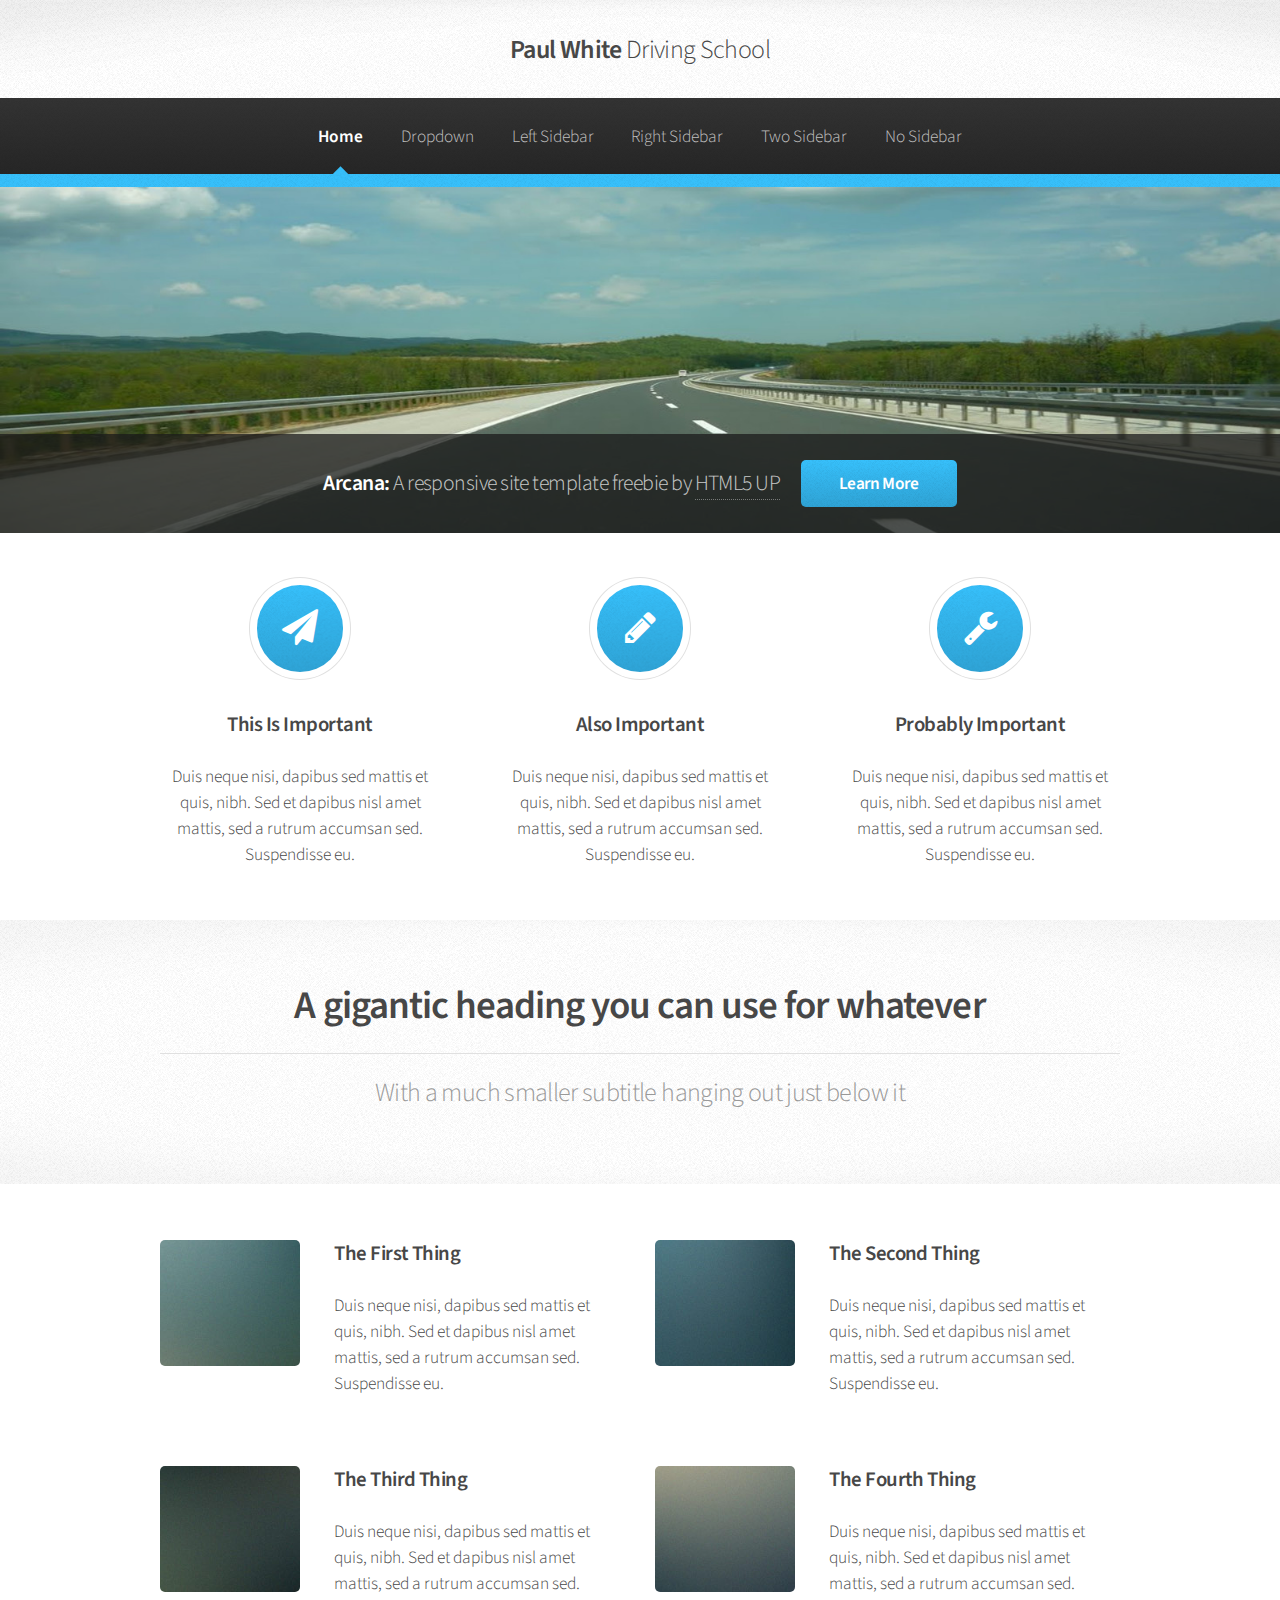
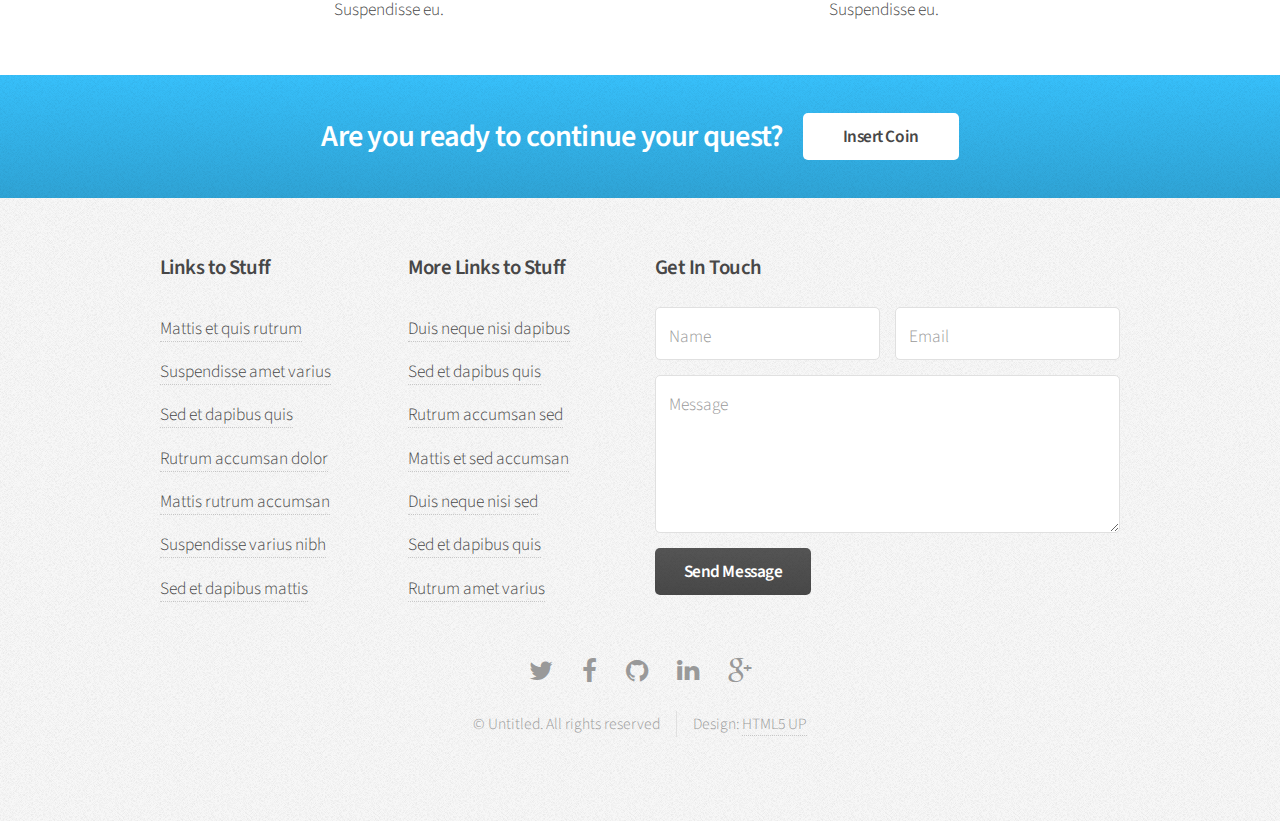
==== html/index.html @ 82aabc25 "Changed title and added motorway banner" ====
<!DOCTYPE HTML>
<!--
	Arcana by HTML5 UP
	html5up.net | @n33co
	Free for personal and commercial use under the CCA 3.0 license (html5up.net/license)
-->
<html>
	<head>
		<title>Paul White Driving School</title>
		<meta http-equiv="content-type" content="text/html; charset=utf-8" />
		<meta name="description" content="" />
		<meta name="keywords" content="" />
		<!--[if lte IE 8]><script src="css/ie/html5shiv.js"></script><![endif]-->
		<script src="js/jquery.min.js"></script>
		<script src="js/jquery.dropotron.min.js"></script>
		<script src="js/skel.min.js"></script>
		<script src="js/skel-layers.min.js"></script>
		<script src="js/init.js"></script>
		<noscript>
			<link rel="stylesheet" href="css/skel.css" />
			<link rel="stylesheet" href="css/style.css" />
			<link rel="stylesheet" href="css/style-wide.css" />
		</noscript>
		<!--[if lte IE 8]><link rel="stylesheet" href="css/ie/v8.css" /><![endif]-->
	</head>
	<body>

		<!-- Header -->
			<div id="header">
						
				<!-- Logo -->
					<h1><a href="index.html" id="logo">Paul White <em>Driving School</em></a></h1>
				
				<!-- Nav -->
					<nav id="nav">
						<ul>
							<li class="current"><a href="index.html">Home</a></li>
							<li>
								<a href="">Dropdown</a>
								<ul>
									<li><a href="#">Lorem dolor</a></li>
									<li><a href="#">Magna phasellus</a></li>
									<li><a href="#">Etiam sed tempus</a></li>
									<li>
										<a href="">Submenu</a>
										<ul>
											<li><a href="#">Lorem dolor</a></li>
											<li><a href="#">Phasellus magna</a></li>
											<li><a href="#">Magna phasellus</a></li>
											<li><a href="#">Etiam nisl</a></li>
											<li><a href="#">Veroeros feugiat</a></li>
										</ul>
									</li>
									<li><a href="#">Veroeros feugiat</a></li>
								</ul>
							</li>
							<li><a href="left-sidebar.html">Left Sidebar</a></li>
							<li><a href="right-sidebar.html">Right Sidebar</a></li>
							<li><a href="two-sidebar.html">Two Sidebar</a></li>
							<li><a href="no-sidebar.html">No Sidebar</a></li>
						</ul>
					</nav>

			</div>
			
		<!-- Banner -->
			<section id="banner">
				<header>
					<h2>Arcana: <em>A responsive site template freebie by <a href="http://html5up.net">HTML5 UP</a></em></h2>
					<a href="#" class="button">Learn More</a>
				</header>
			</section>

		<!-- Highlights -->
			<section class="wrapper style1">
				<div class="container">
					<div class="row double">
						<section class="4u">
							<div class="box highlight">
								<i class="icon major fa-paper-plane"></i>
								<h3>This Is Important</h3>
								<p>Duis neque nisi, dapibus sed mattis et quis, nibh. Sed et dapibus nisl amet mattis, sed a rutrum accumsan sed. Suspendisse eu.</p>
							</div>
						</section>
						<section class="4u">
							<div class="box highlight">
								<i class="icon major fa-pencil"></i>
								<h3>Also Important</h3>
								<p>Duis neque nisi, dapibus sed mattis et quis, nibh. Sed et dapibus nisl amet mattis, sed a rutrum accumsan sed. Suspendisse eu.</p>
							</div>
						</section>
						<section class="4u">
							<div class="box highlight">
								<i class="icon major fa-wrench"></i>
								<h3>Probably Important</h3>
								<p>Duis neque nisi, dapibus sed mattis et quis, nibh. Sed et dapibus nisl amet mattis, sed a rutrum accumsan sed. Suspendisse eu.</p>
							</div>
						</section>
					</div>
				</div>
			</section>

		<!-- Gigantic Heading -->
			<section class="wrapper style2">
				<div class="container">
					<header class="major">
						<h2>A gigantic heading you can use for whatever</h2>
						<p>With a much smaller subtitle hanging out just below it</p>
					</header>
				</div>
			</section>

		<!-- Posts -->
			<section class="wrapper style1">
				<div class="container">
					<div class="row">
						<section class="6u">
							<div class="box post">
								<a href="#" class="image left"><img src="images/pic01.jpg" alt="" /></a>
								<div class="inner">
									<h3>The First Thing</h3>
									<p>Duis neque nisi, dapibus sed mattis et quis, nibh. Sed et dapibus nisl amet mattis, sed a rutrum accumsan sed. Suspendisse eu.</p>
								</div>
							</div>
						</section>
						<section class="6u">
							<div class="box post">
								<a href="#" class="image left"><img src="images/pic02.jpg" alt="" /></a>
								<div class="inner">
									<h3>The Second Thing</h3>
									<p>Duis neque nisi, dapibus sed mattis et quis, nibh. Sed et dapibus nisl amet mattis, sed a rutrum accumsan sed. Suspendisse eu.</p>
								</div>
							</div>
						</section>
					</div>
					<div class="row">
						<section class="6u">
							<div class="box post">
								<a href="#" class="image left"><img src="images/pic03.jpg" alt="" /></a>
								<div class="inner">
									<h3>The Third Thing</h3>
									<p>Duis neque nisi, dapibus sed mattis et quis, nibh. Sed et dapibus nisl amet mattis, sed a rutrum accumsan sed. Suspendisse eu.</p>
								</div>
							</div>
						</section>
						<section class="6u">
							<div class="box post">
								<a href="#" class="image left"><img src="images/pic04.jpg" alt="" /></a>
								<div class="inner">
									<h3>The Fourth Thing</h3>
									<p>Duis neque nisi, dapibus sed mattis et quis, nibh. Sed et dapibus nisl amet mattis, sed a rutrum accumsan sed. Suspendisse eu.</p>
								</div>
							</div>
						</section>
					</div>
				</div>
			</section>
			
		<!-- CTA -->
			<section id="cta" class="wrapper style3">
				<div class="container">
					<header>
						<h2>Are you ready to continue your quest?</h2>
						<a href="#" class="button">Insert Coin</a>
					</header>
				</div>
			</section>

		<!-- Footer -->
			<div id="footer">
				<div class="container">
					<div class="row ">
						<div class="6u">
							<div class="row no-collapse-1">
								<section class="6u">
									<h3>Links to Stuff</h3>
									<ul class="links">
										<li><a href="#">Mattis et quis rutrum</a></li>
										<li><a href="#">Suspendisse amet varius</a></li>
										<li><a href="#">Sed et dapibus quis</a></li>
										<li><a href="#">Rutrum accumsan dolor</a></li>
										<li><a href="#">Mattis rutrum accumsan</a></li>
										<li><a href="#">Suspendisse varius nibh</a></li>
										<li><a href="#">Sed et dapibus mattis</a></li>
									</ul>
								</section>
								<section class="6u">
									<h3>More Links to Stuff</h3>
									<ul class="links">
										<li><a href="#">Duis neque nisi dapibus</a></li>
										<li><a href="#">Sed et dapibus quis</a></li>
										<li><a href="#">Rutrum accumsan sed</a></li>
										<li><a href="#">Mattis et sed accumsan</a></li>
										<li><a href="#">Duis neque nisi sed</a></li>
										<li><a href="#">Sed et dapibus quis</a></li>
										<li><a href="#">Rutrum amet varius</a></li>
									</ul>
								</section>
							</div>
						</div>
						<section class="6u">
							<h3>Get In Touch</h3>
							<form>
								<div class="row half no-collapse-1">
									<div class="6u">
										<input type="text" name="name" id="name" placeholder="Name" />
									</div>
									<div class="6u">
										<input type="email" name="email" id="email" placeholder="Email" />
									</div>
								</div>
								<div class="row half">
									<div class="12u">
										<textarea name="message" id="message" placeholder="Message" rows="5"></textarea>
									</div>
								</div>
								<div class="row half">
									<div class="12u">
										<ul class="actions">
											<li><input type="submit" class="button alt" value="Send Message" /></li>
										</ul>
									</div>
								</div>
							</form>
						</section>
					</div>
				</div>

				<!-- Icons -->
					<ul class="icons">
						<li><a href="#" class="icon fa-twitter"><span class="label">Twitter</span></a></li>
						<li><a href="#" class="icon fa-facebook"><span class="label">Facebook</span></a></li>
						<li><a href="#" class="icon fa-github"><span class="label">GitHub</span></a></li>
						<li><a href="#" class="icon fa-linkedin"><span class="label">LinkedIn</span></a></li>
						<li><a href="#" class="icon fa-google-plus"><span class="label">Google+</span></a></li>
					</ul>

				<!-- Copyright -->
					<div class="copyright">
						<ul class="menu">
							<li>&copy; Untitled. All rights reserved</li><li>Design: <a href="http://html5up.net">HTML5 UP</a></li>
						</ul>
					</div>

			</div>

	</body>
</html>
---- html/css/skel.css ----
/* Resets (http://meyerweb.com/eric/tools/css/reset/ | v2.0 | 20110126 | License: none (public domain)) */

	html,body,div,span,applet,object,iframe,h1,h2,h3,h4,h5,h6,p,blockquote,pre,a,abbr,acronym,address,big,cite,code,del,dfn,em,img,ins,kbd,q,s,samp,small,strike,strong,sub,sup,tt,var,b,u,i,center,dl,dt,dd,ol,ul,li,fieldset,form,label,legend,table,caption,tbody,tfoot,thead,tr,th,td,article,aside,canvas,details,embed,figure,figcaption,footer,header,hgroup,menu,nav,output,ruby,section,summary,time,mark,audio,video{margin:0;padding:0;border:0;font-size:100%;font:inherit;vertical-align:baseline;}article,aside,details,figcaption,figure,footer,header,hgroup,menu,nav,section{display:block;}body{line-height:1;}ol,ul{list-style:none;}blockquote,q{quotes:none;}blockquote:before,blockquote:after,q:before,q:after{content:'';content:none;}table{border-collapse:collapse;border-spacing:0;}body{-webkit-text-size-adjust:none}

/* Box Model */

	*, *:before, *:after {
		-moz-box-sizing: border-box;
		-webkit-box-sizing: border-box;
		box-sizing: border-box;
	}

/* Container */

	body {
		/* min-width: (containers) */
		min-width: 1200px;
	}

	.container {
		margin-left: auto;
		margin-right: auto;
		
		/* width: (containers) */
		width: 1200px;
	}

	/* Modifiers */
	
		.container.small {
			/* width: (containers) * 0.75; */
			width: 900px;
		}

		.container.big {
			width: 100%;

			/* max-width: (containers) * 1.25; */
			max-width: 1500px;

			/* min-width: (containers); */
			min-width: 1200px;
		}

/* Grid */

	.\31 2u { width: 100% }
	.\31 1u { width: 91.6666666667% }
	.\31 0u { width: 83.3333333333% }
	.\39 u { width: 75% }
	.\38 u { width: 66.6666666667% }
	.\37 u { width: 58.3333333333% }
	.\36 u { width: 50% }
	.\35 u { width: 41.6666666667% }
	.\34 u { width: 33.3333333333% }
	.\33 u { width: 25% }
	.\32 u { width: 16.6666666667% }
	.\31 u { width: 8.3333333333% }
	.\-11u { margin-left: 91.6666666667% }
	.\-10u { margin-left: 83.3333333333% }
	.\-9u { margin-left: 75% }
	.\-8u { margin-left: 66.6666666667% }
	.\-7u { margin-left: 58.3333333333% }
	.\-6u { margin-left: 50% }
	.\-5u { margin-left: 41.6666666667% }
	.\-4u { margin-left: 33.3333333333% }
	.\-3u { margin-left: 25% }
	.\-2u { margin-left: 16.6666666667% }
	.\-1u { margin-left: 8.3333333333% }

	/* Rows */

		.row > * {
			float: left;
		}

		.row:after {
			content: '';
			display: block;
			clear: both;
			height: 0;
		}

		.row:first-child > * {
			padding-top: 0 !important;
		}

		/* Normal */

			.row > * {
				/* padding-left: (gutters) */
				padding-left: 40px;
			}

			.row + .row > * {
				/* padding: (gutters) 0 0 (gutters) */
				padding: 40px 0 0 40px;
			}

			.row {
				/* margin-left: -(gutters) */
				margin-left: -40px;
			}

		/* Flush */

			.row.flush > * {
				padding-left: 0;
			}

			.row + .row.flush > * {
				padding: 0;
			}

			.row.flush {
				margin-left: 0;
			}

		/* Quarter */

			.row.quarter > * {
				/* padding-left: (gutters * 0.25) */
				padding-left: 10px;
			}

			.row + .row.quarter > * {
				/* padding: (gutters * 0.25) 0 0 (gutters * 0.25) */
				padding: 10px 0 0 10px;
			}

			.row.quarter {
				/* margin-left: -(gutters * 0.25) */
				margin-left: -10px;
			}

		/* Half */

			.row.half > * {
				/* padding-left: (gutters * 0.5) */
				padding-left: 20px;
			}

			.row + .row.half > * {
				/* padding: (gutters * 0.5) 0 0 (gutters * 0.5) */
				padding: 20px 0 0 20px;
			}

			.row.half {
				/* margin-left: -(gutters * 0.5) */
				margin-left: -20px;
			}

		/* One and (a) Half */

			.row.oneandhalf > * {
				/* padding-left: (gutters * 1.5) */
				padding-left: 60px;
			}

			.row + .row.oneandhalf > * {
				/* padding: (gutters * 1.5) 0 0 (gutters * 1.5) */
				padding: 60px 0 0 60px;
			}

			.row.oneandhalf {
				/* margin-left: -(gutters * 1.5) */
				margin-left: -60px;
			}

		/* Double */

			.row.double > * {
				/* padding-left: (gutters * 2) */
				padding-left: 80px;
			}

			.row + .row.double > * {
				/* padding: (gutters * 2) 0 0 (gutters * 2) */
				padding: 80px 0 0 80px;
			}

			.row.double {
				/* margin-left: -(gutters * 2) */
				margin-left: -80px;
			}
---- html/css/style.css ----
@import url("font-awesome.min.css");
@import url("http://fonts.googleapis.com/css?family=Source+Sans+Pro:300,300italic,600,600italic");

/*
	Arcana by HTML5 UP
	html5up.net | @n33co
	Free for personal and commercial use under the CCA 3.0 license (html5up.net/license)
*/

/* Basic */

	body,
	#skel-layers-wrapper {
		background: #f7f7f7 url("images/bg01.png");
	}

	body.is-loading * {
		-moz-transition: none !important;
		-webkit-transition: none !important;
		-o-transition: none !important;
		-ms-transition: none !important;
		transition: none !important;
		-moz-animation: none !important;
		-webkit-animation: none !important;
		-o-animation: none !important;
		-ms-animation: none !important;
		animation: none !important;
	}

	body, input, select, textarea {
		color: #474747;
		font-family: 'Source Sans Pro', sans-serif;
		font-size: 16pt;
		font-weight: 300;
		line-height: 1.65em;
	}

	a {
		-moz-transition: color 0.2s ease-in-out, border-color 0.2s ease-in-out, opacity 0.2s ease-in-out;
		-webkit-transition: color 0.2s ease-in-out, border-color 0.2s ease-in-out, opacity 0.2s ease-in-out;
		-o-transition: color 0.2s ease-in-out, border-color 0.2s ease-in-out, opacity 0.2s ease-in-out;
		-ms-transition: color 0.2s ease-in-out, border-color 0.2s ease-in-out, opacity 0.2s ease-in-out;
		transition: color 0.2s ease-in-out, border-color 0.2s ease-in-out, opacity 0.2s ease-in-out;
		color: #37c0fb;
		text-decoration: none;
		border-bottom: dotted 1px;
	}

		a:hover {
			color: #37c0fb;
			border-bottom-color: transparent;
		}

	strong, b {
		font-weight: 600;
	}

	em, i {
		font-style: italic;
	}

	p, ul, ol, dl, table, blockquote {
		margin: 0 0 2em 0;
	}

	h1, h2, h3, h4, h5, h6 {
		color: inherit;
		font-weight: 600;
		line-height: 1.75em;
		margin-bottom: 1em;
	}

		h1 a, h2 a, h3 a, h4 a, h5 a, h6 a {
			color: inherit;
			text-decoration: none;
		}

		h1 em, h2 em, h3 em, h4 em, h5 em, h6 em {
			font-style: normal;
			font-weight: 300;
		}

	h2 {
		font-size: 1.75em;
		letter-spacing: -0.025em;
	}

	h3 {
		font-size: 1.2em;
		letter-spacing: -0.025em;
	}

	sub {
		font-size: 0.8em;
		position: relative;
		top: 0.5em;
	}

	sup {
		font-size: 0.8em;
		position: relative;
		top: -0.5em;
	}

	hr {
		border-top: solid 1px #e0e0e0;
		border: 0;
		margin-bottom: 1.5em;
	}

	blockquote {
		border-left: solid 0.5em #e0e0e0;
		font-style: italic;
		padding: 1em 0 1em 2em;
	}

	section.special, article.special {
		text-align: center;
	}

	header p {
		color: #999999;
		font-size: 1.25em;
		position: relative;
		margin-top: -1.25em;
		margin-bottom: 2.25em;
	}

	header.major {
		text-align: center;
		margin: 0 0 2em 0;
	}

		header.major h2 {
			font-size: 2.25em;
		}

		header.major p {
			position: relative;
			border-top: solid 1px #e0e0e0;
			padding: 1em 0 0 0;
			margin: 0;
			top: -1em;
			font-size: 1.5em;
			letter-spacing: -0.025em;
		}

	footer {
		margin: 0 0 3em 0;
	}

		footer > :last-child {
			margin-bottom: 0;
		}

		footer.major {
			padding-top: 3em;
		}

/* Form */

	input[type="text"],
	input[type="password"],
	input[type="email"],
	textarea {
		-moz-appearance: none;
		-webkit-appearance: none;
		-o-appearance: none;
		-ms-appearance: none;
		appearance: none;
		-moz-transition: border-color 0.2s ease-in-out;
		-webkit-transition: border-color 0.2s ease-in-out;
		-o-transition: border-color 0.2s ease-in-out;
		-ms-transition: border-color 0.2s ease-in-out;
		transition: border-color 0.2s ease-in-out;
		background: #fff;
		border: solid 1px #e0e0e0;
		border-radius: 5px;
		color: inherit;
		display: block;
		outline: 0;
		padding: 0.75em;
		text-decoration: none;
		width: 100%;
	}

		input[type="text"]:focus,
		input[type="password"]:focus,
		input[type="email"]:focus,
		textarea:focus {
			border-color: #37c0fb;
		}

	input[type="text"],
	input[type="password"],
	input[type="email"] {
		line-height: 1em;
	}

	label {
		display: block;
		color: inherit;
		font-weight: 600;
		line-height: 1.75em;
		margin-bottom: 0.5em;
	}

	::-webkit-input-placeholder {
		color: #999999;
		position: relative;
		top: 3px;
	}

	:-moz-placeholder {
		color: #999999;
	}

	::-moz-placeholder {
		color: #999999;
	}

	:-ms-input-placeholder {
		color: #999999;
	}

	.formerize-placeholder {
		color: #999999;
	}

/* Image */

	.image {
		border: 0;
		display: inline-block;
		position: relative;
		border-radius: 5px;
	}

		.image img {
			display: block;
			border-radius: 5px;
		}

		.image.left {
			display: block;
			float: left;
			margin: 0 2em 2em 0;
			position: relative;
			top: 0.25em;
		}

			.image.left img {
				display: block;
				width: 100%;
			}

		.image.fit {
			display: block;
		}

			.image.fit img {
				display: block;
				width: 100%;
			}

		.image.featured {
			display: block;
			margin: 0 0 2em 0;
		}

			.image.featured img {
				display: block;
				width: 100%;
			}

/* Icon */

	.icon {
		position: relative;
		text-decoration: none;
	}

		.icon:before {
			-moz-osx-font-smoothing: grayscale;
			-webkit-font-smoothing: antialiased;
			font-family: FontAwesome;
			font-style: normal;
			font-weight: normal;
			text-transform: none !important;
		}

		.icon > .label {
			display: none;
		}

		.icon.major {
			text-align: center;
			cursor: default;
			background-color: #37c0fb;
			background-image: -moz-linear-gradient(top, rgba(0,0,0,0), rgba(0,0,0,0.15)), url("images/bg01.png");
			background-image: -webkit-linear-gradient(top, rgba(0,0,0,0), rgba(0,0,0,0.15)), url("images/bg01.png");
			background-image: -o-linear-gradient(top, rgba(0,0,0,0), rgba(0,0,0,0.15)), url("images/bg01.png");
			background-image: -ms-linear-gradient(top, rgba(0,0,0,0), rgba(0,0,0,0.15)), url("images/bg01.png");
			background-image: linear-gradient(top, rgba(0,0,0,0), rgba(0,0,0,0.15)), url("images/bg01.png");
			color: white;
			border-radius: 100%;
			display: inline-block;
			width: 5em;
			height: 5em;
			line-height: 5em;
			box-shadow: 0 0 0 7px white, 0 0 0 8px #e0e0e0;
			margin: 0 0 2em 0;
		}

			.icon.major:before {
				font-size: 36px;
			}

/* Lists */

	ol.default {
		list-style: decimal;
		padding-left: 1.25em;
	}

		ol.default li {
			padding-left: 0.25em;
		}

	ul.default {
		list-style: disc;
		padding-left: 1em;
	}

		ul.default li {
			padding-left: 0.5em;
		}

	ul.links li {
		line-height: 2.5em;
	}

	ul.icons {
		cursor: default;
	}

		ul.icons li {
			display: inline-block;
			line-height: 1em;
			padding-left: 1.5em;
		}

			ul.icons li:first-child {
				padding-left: 0;
			}

			ul.icons li a, ul.icons li span {
				font-size: 2em;
				border: 0;
			}

	ul.actions {
		cursor: default;
	}

		ul.actions:last-child {
			margin-bottom: 0;
		}

		ul.actions li {
			display: inline-block;
			padding: 0 0 0 1.5em;
		}

			ul.actions li:first-child {
				padding: 0;
			}

		ul.actions.vertical li {
			display: block;
			padding: 1.5em 0 0 0;
		}

			ul.actions.vertical li:first-child {
				padding: 0;
			}

	ul.menu li {
		border-left: solid 1px #e0e0e0;
		display: inline-block;
		padding: 0 0 0 1em;
		margin: 0 0 0 1em;
	}

		ul.menu li:first-child {
			border-left: 0;
			margin-left: 0;
			padding-left: 0;
		}

/* Tables */

	table {
		width: 100%;
	}

		table.default {
			width: 100%;
		}

			table.default tbody tr {
				border-bottom: solid 1px #e0e0e0;
			}

			table.default td {
				padding: 0.5em 1em 0.5em 1em;
			}

			table.default th {
				font-weight: 600;
				padding: 0.5em 1em 0.5em 1em;
				text-align: left;
			}

			table.default thead {
				background-color: #555555;
				background-image: -moz-linear-gradient(top, rgba(0,0,0,0), rgba(0,0,0,0.15)), url("images/bg01.png");
				background-image: -webkit-linear-gradient(top, rgba(0,0,0,0), rgba(0,0,0,0.15)), url("images/bg01.png");
				background-image: -o-linear-gradient(top, rgba(0,0,0,0), rgba(0,0,0,0.15)), url("images/bg01.png");
				background-image: -ms-linear-gradient(top, rgba(0,0,0,0), rgba(0,0,0,0.15)), url("images/bg01.png");
				background-image: linear-gradient(top, rgba(0,0,0,0), rgba(0,0,0,0.15)), url("images/bg01.png");
				color: #fff;
			}

/* Button */

	input[type="submit"],
	input[type="reset"],
	input[type="button"],
	.button {
		-moz-appearance: none;
		-webkit-appearance: none;
		-o-appearance: none;
		-ms-appearance: none;
		appearance: none;
		-moz-transition: background-color 0.2s ease-in-out, color 0.2s ease-in-out, box-shadow 0.2s ease-in-out;
		-webkit-transition: background-color 0.2s ease-in-out, color 0.2s ease-in-out, box-shadow 0.2s ease-in-out;
		-o-transition: background-color 0.2s ease-in-out, color 0.2s ease-in-out, box-shadow 0.2s ease-in-out;
		-ms-transition: background-color 0.2s ease-in-out, color 0.2s ease-in-out, box-shadow 0.2s ease-in-out;
		transition: background-color 0.2s ease-in-out, color 0.2s ease-in-out, box-shadow 0.2s ease-in-out;
		background-color: #37c0fb;
		background-image: -moz-linear-gradient(top, rgba(0,0,0,0), rgba(0,0,0,0.15)), url("images/bg01.png");
		background-image: -webkit-linear-gradient(top, rgba(0,0,0,0), rgba(0,0,0,0.15)), url("images/bg01.png");
		background-image: -o-linear-gradient(top, rgba(0,0,0,0), rgba(0,0,0,0.15)), url("images/bg01.png");
		background-image: -ms-linear-gradient(top, rgba(0,0,0,0), rgba(0,0,0,0.15)), url("images/bg01.png");
		background-image: linear-gradient(top, rgba(0,0,0,0), rgba(0,0,0,0.15)), url("images/bg01.png");
		border-radius: 5px;
		border: 0;
		color: white;
		cursor: pointer;
		display: inline-block;
		padding: 0 1.5em;
		line-height: 2.75em;
		min-width: 9em;
		text-align: center;
		text-decoration: none;
		font-weight: 600;
		letter-spacing: -0.025em;
	}

		input[type="submit"]:hover,
		input[type="reset"]:hover,
		input[type="button"]:hover,
		.button:hover {
			background-color: #50c8fb;
			color: white !important;
		}

		input[type="submit"]:active,
		input[type="reset"]:active,
		input[type="button"]:active,
		.button:active {
			background-color: #1eb8fb;
			color: white;
		}

		input[type="submit"].alt,
		input[type="reset"].alt,
		input[type="button"].alt,
		.button.alt {
			background-color: #555555;
			color: #fff;
		}

			input[type="submit"].alt:hover,
			input[type="reset"].alt:hover,
			input[type="button"].alt:hover,
			.button.alt:hover {
				background-color: #626262;
			}

			input[type="submit"].alt:active,
			input[type="reset"].alt:active,
			input[type="button"].alt:active,
			.button.alt:active {
				background-color: #484848;
			}

		input[type="submit"].icon:before,
		input[type="reset"].icon:before,
		input[type="button"].icon:before,
		.button.icon:before {
			margin-right: 0.5em;
		}

		input[type="submit"].fit,
		input[type="reset"].fit,
		input[type="button"].fit,
		.button.fit {
			width: 100%;
		}

		input[type="submit"].small,
		input[type="reset"].small,
		input[type="button"].small,
		.button.small {
			font-size: 0.8em;
		}

/* Box */

	.box.highlight {
		text-align: center;
	}

	.box.post {
		position: relative;
		margin: 0 0 2em 0;
	}

		.box.post:after {
			content: '';
			display: block;
			clear: both;
		}

		.box.post .inner {
			margin-left: calc(30% + 2em);
		}

			.box.post .inner > :last-child {
				margin-bottom: 0;
			}

		.box.post .image {
			width: 30%;
			margin: 0;
		}

/* Header */

	#header {
		text-align: center;
		padding: 3em 0 0 0;
		background-color: #fff;
		background-image: url("images/bg02.png"), url("images/bg02.png"), url("images/bg01.png");
		background-position: top left,					top left,					top left;
		background-size: 100% 6em,					100% 6em,					auto;
		background-repeat: no-repeat,					no-repeat,					repeat;
	}

		#header h1 {
			padding: 0 0 2.75em 0;
			margin: 0;
		}

			#header h1 a {
				font-size: 1.5em;
				letter-spacing: -0.025em;
				border: 0;
			}

	#nav {
		cursor: default;
		background-color: #333;
		background-image: -moz-linear-gradient(top, rgba(0,0,0,0), rgba(0,0,0,0.3)), url("images/bg01.png");
		background-image: -webkit-linear-gradient(top, rgba(0,0,0,0), rgba(0,0,0,0.3)), url("images/bg01.png");
		background-image: -o-linear-gradient(top, rgba(0,0,0,0), rgba(0,0,0,0.3)), url("images/bg01.png");
		background-image: -ms-linear-gradient(top, rgba(0,0,0,0), rgba(0,0,0,0.3)), url("images/bg01.png");
		background-image: linear-gradient(top, rgba(0,0,0,0), rgba(0,0,0,0.3)), url("images/bg01.png");
		padding: 0;
	}

		#nav:after {
			content: '';
			display: block;
			width: 100%;
			height: 0.75em;
			background-color: #37c0fb;
			background-image: url("images/bg01.png");
		}

		#nav > ul {
			margin: 0;
		}

			#nav > ul > li {
				position: relative;
				display: inline-block;
				margin-left: 1em;
			}

				#nav > ul > li a {
					color: #c0c0c0;
					text-decoration: none;
					border: 0;
					display: block;
					padding: 1.5em 0.5em 1.35em 0.5em;
				}

				#nav > ul > li:first-child {
					margin-left: 0;
				}

				#nav > ul > li:hover a {
					color: #fff;
				}

				#nav > ul > li.current {
					font-weight: 600;
				}

					#nav > ul > li.current:before {
						-moz-transform: rotateZ(45deg);
						-webkit-transform: rotateZ(45deg);
						-o-transform: rotateZ(45deg);
						-ms-transform: rotateZ(45deg);
						transform: rotateZ(45deg);
						width: 0.75em;
						height: 0.75em;
						content: '';
						display: block;
						position: absolute;
						bottom: -0.5em;
						left: 50%;
						margin-left: -0.375em;
						background-color: #37c0fb;
						background-image: url("images/bg01.png");
					}

					#nav > ul > li.current a {
						color: #fff;
					}

				#nav > ul > li.active a {
					color: #fff;
				}

				#nav > ul > li > ul {
					display: none;
				}

/* Dropotron */

	.dropotron {
		background-color: #333;
		background-image: -moz-linear-gradient(top, rgba(0,0,0,0.3), rgba(0,0,0,0)), url("images/bg01.png");
		background-image: -webkit-linear-gradient(top, rgba(0,0,0,0.3), rgba(0,0,0,0)), url("images/bg01.png");
		background-image: -o-linear-gradient(top, rgba(0,0,0,0.3), rgba(0,0,0,0)), url("images/bg01.png");
		background-image: -ms-linear-gradient(top, rgba(0,0,0,0.3), rgba(0,0,0,0)), url("images/bg01.png");
		background-image: linear-gradient(top, rgba(0,0,0,0.3), rgba(0,0,0,0)), url("images/bg01.png");
		border-radius: 5px;
		color: #fff;
		min-width: 10em;
		padding: 1em 0;
		text-align: center;
		box-shadow: 0 1em 1em 0 rgba(0, 0, 0, 0.5);
	}

		.dropotron > li {
			line-height: 2em;
			padding: 0 1.1em 0 1em;
		}

			.dropotron > li > a {
				color: #c0c0c0;
				text-decoration: none;
				border: 0;
			}

			.dropotron > li.active > a, .dropotron > li:hover > a {
				color: #fff;
			}

		.dropotron.level-0 {
			border-radius: 0 0 5px 5px;
			font-size: 0.9em;
			padding-top: 0;
			margin-top: -1px;
		}

/* Banner */

	#banner {
		background-image: url("../images/banner.jpg");
		background-position: center center;
		background-size: cover;
		height: 28em;
		text-align: center;
		position: relative;
	}

		#banner header {
			position: absolute;
			bottom: 0;
			left: 0;
			width: 100%;
			background: #212121;
			background: rgba(27, 27, 27, 0.75);
			color: #fff;
			padding: 1.5em 0;
		}

			#banner header h2 {
				display: inline-block;
				margin: 0;
				font-size: 1.25em;
				vertical-align: middle;
			}

				#banner header h2 em {
					opacity: 0.75;
				}

				#banner header h2 a {
					border-bottom-color: rgba(255, 255, 255, 0.5);
				}

					#banner header h2 a:hover {
						border-bottom-color: transparent;
					}

			#banner header .button {
				vertical-align: middle;
				margin-left: 1em;
			}

/* Wrapper */

	.wrapper {
		padding: 5em 0 3em 0;
	}

		.wrapper.style1 {
			background: #fff;
		}

		.wrapper.style2 {
			background-color: #fff;
			background-image: url("images/bg02.png"), url("images/bg03.png"), url("images/bg01.png");
			background-position: top left,						bottom left,					top left;
			background-size: 100% 6em,						100% 6em,						auto;
			background-repeat: no-repeat,						no-repeat,						repeat;
		}

		.wrapper.style3 {
			background-color: #37c0fb;
			background-image: -moz-linear-gradient(top, rgba(0,0,0,0), rgba(0,0,0,0.15)), url("images/bg01.png");
			background-image: -webkit-linear-gradient(top, rgba(0,0,0,0), rgba(0,0,0,0.15)), url("images/bg01.png");
			background-image: -o-linear-gradient(top, rgba(0,0,0,0), rgba(0,0,0,0.15)), url("images/bg01.png");
			background-image: -ms-linear-gradient(top, rgba(0,0,0,0), rgba(0,0,0,0.15)), url("images/bg01.png");
			background-image: linear-gradient(top, rgba(0,0,0,0), rgba(0,0,0,0.15)), url("images/bg01.png");
			color: white;
		}

			.wrapper.style3 .button {
				background: white;
				color: #474747;
			}

				.wrapper.style3 .button:hover {
					color: #37c0fb !important;
				}

/* CTA */

	#cta {
		text-align: center;
		padding: 3.5em 0;
	}

		#cta header h2 {
			display: inline-block;
			vertical-align: middle;
			margin: 0;
		}

		#cta header .button {
			vertical-align: middle;
			margin-left: 1em;
		}

/* Footer */

	#footer {
		padding: 4em 0 8em 0;
	}

		#footer a {
			color: inherit;
			border-bottom-color: rgba(71, 71, 71, 0.25);
		}

			#footer a:hover {
				color: #37c0fb;
				border-bottom-color: transparent;
			}

		#footer .container {
			margin-bottom: 4em;
		}

		#footer .icons {
			text-align: center;
			margin: 0;
		}

			#footer .icons a {
				color: #999999;
			}

				#footer .icons a:hover {
					color: #474747;
				}

		#footer .copyright {
			color: #999999;
			margin-top: 1.5em;
			text-align: center;
			font-size: 0.9em;
		}
---- html/css/style-wide.css ----
/*
	Arcana by HTML5 UP
	html5up.net | @n33co
	Free for personal and commercial use under the CCA 3.0 license (html5up.net/license)
*/

/* Basic */

	body, input, select, textarea {
		font-size: 14pt;
		line-height: 1.5em;
	}

/* Banner */

	#banner {
		height: 24em;
	}
---- html/css/ie/v8.css ----
/*
	Arcana by HTML5 UP
	html5up.net | @n33co
	Free for personal and commercial use under the CCA 3.0 license (html5up.net/license)
*/

/* Form */

	input[type="text"],
	input[type="password"],
	input[type="email"],
	textarea {
		position: relative;
		-ms-behavior: url("css/ie/PIE.htc");
	}

/* Image */

	.image {
		-ms-behavior: url("css/ie/PIE.htc");
	}

		.image img {
			position: relative;
			-ms-behavior: url("css/ie/PIE.htc");
		}

/* Icon */

	.icon.major {
		position: relative;
		-ms-behavior: url("css/ie/PIE.htc");
	}

/* Button */

	input[type="submit"],
	input[type="reset"],
	input[type="button"],
	.button {
		position: relative;
		-ms-behavior: url("css/ie/PIE.htc");
	}

/* Box */

	.box.post .inner {
		margin-left: 35%;
	}

/* Header */

	#nav > ul > li.current:before {
		display: none;
	}

/* Dropotron */

	.dropotron {
		-ms-behavior: url("css/ie/PIE.htc");
	}

/* Banner */

	#banner {
		-ms-behavior: url("css/ie/backgroundsize.min.htc");
	}

/* Wrapper */

	.wrapper.style2 {
		background: #fdfdfd url("../images/bg01.png");
	}
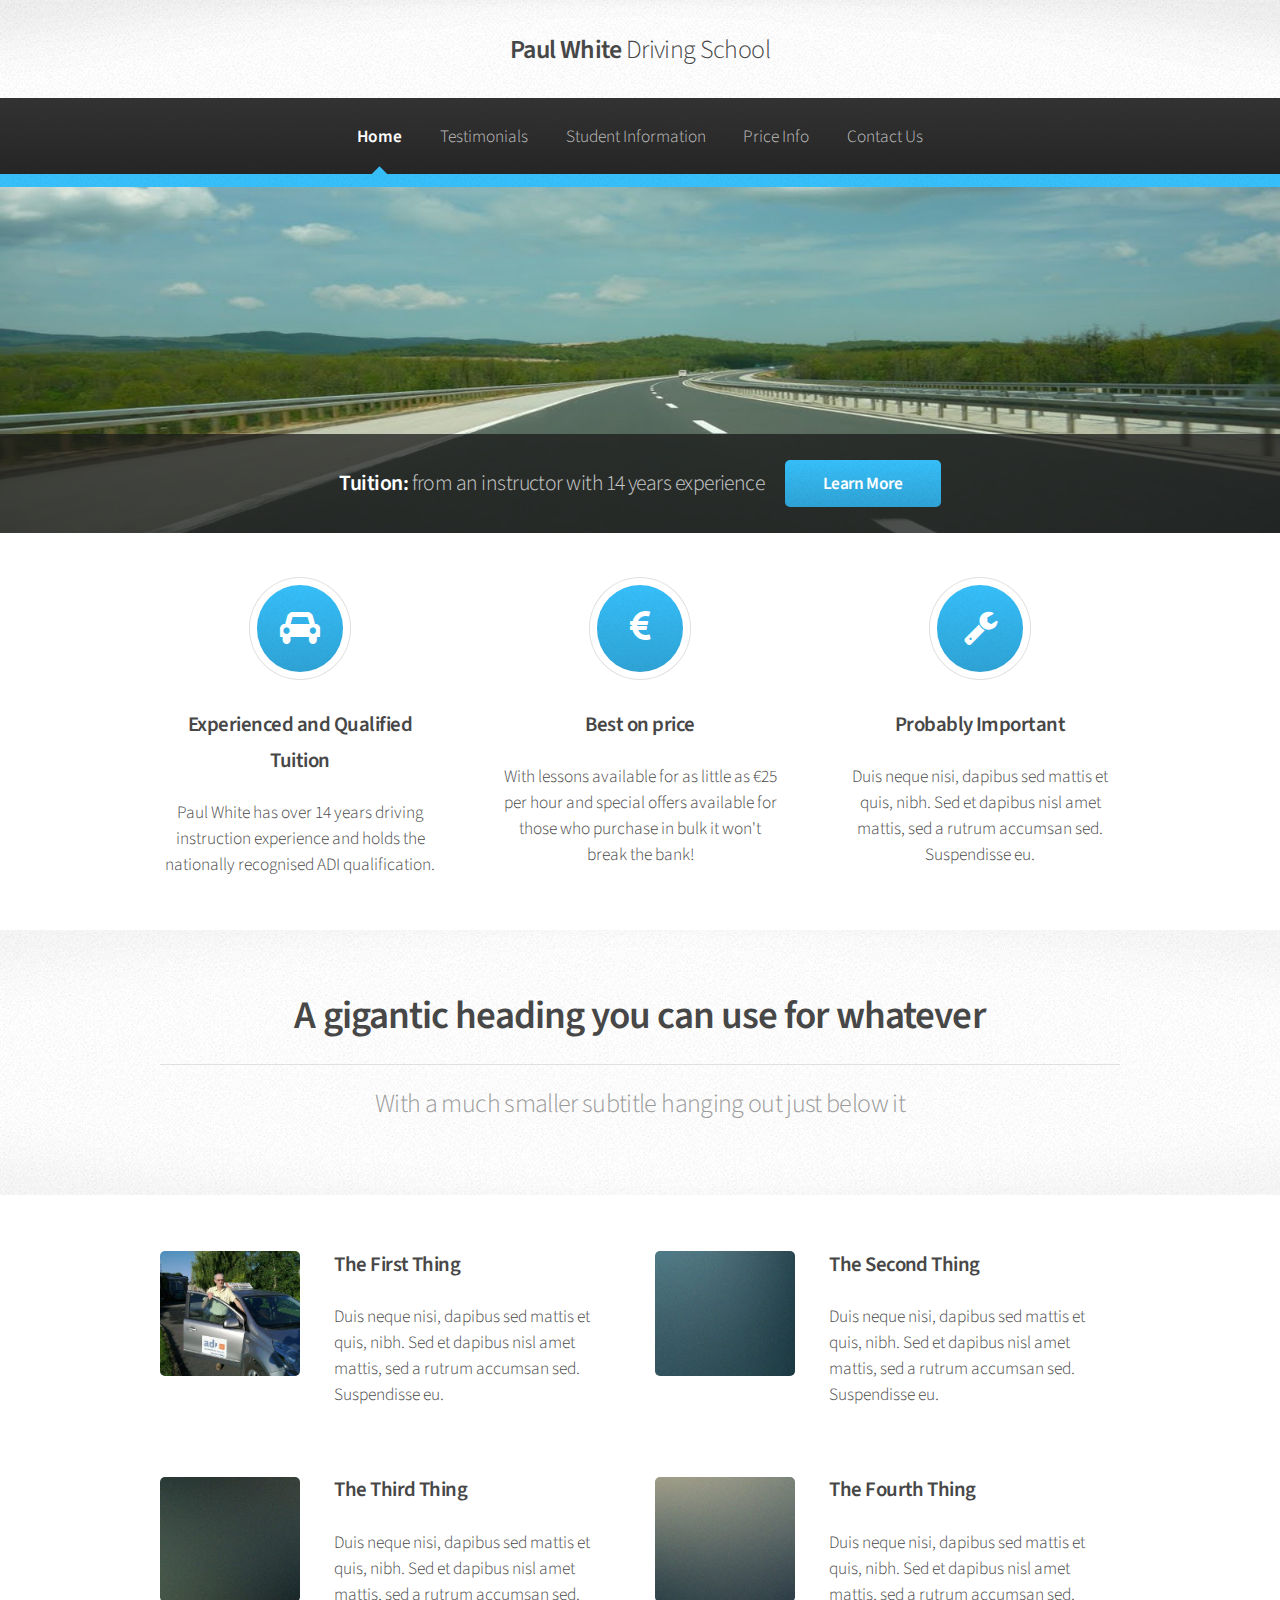
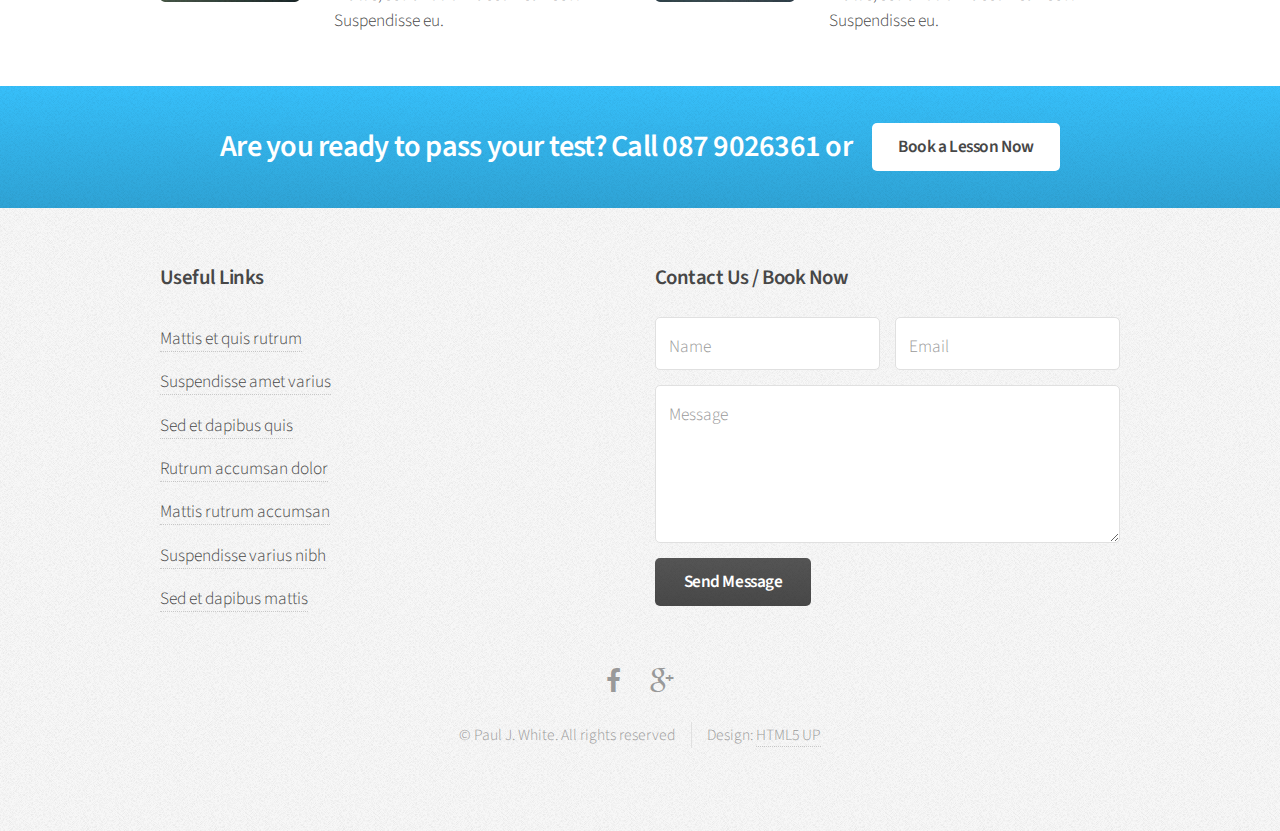
==== commit f851a427: "Early revision, some changes done on main page." ====
--- a/html/index.html
+++ b/html/index.html
@@ -35,7 +35,7 @@
 					<nav id="nav">
 						<ul>
 							<li class="current"><a href="index.html">Home</a></li>
-							<li>
+<!-- 							<li>
 								<a href="">Dropdown</a>
 								<ul>
 									<li><a href="#">Lorem dolor</a></li>
@@ -53,11 +53,11 @@
 									</li>
 									<li><a href="#">Veroeros feugiat</a></li>
 								</ul>
-							</li>
-							<li><a href="left-sidebar.html">Left Sidebar</a></li>
-							<li><a href="right-sidebar.html">Right Sidebar</a></li>
-							<li><a href="two-sidebar.html">Two Sidebar</a></li>
-							<li><a href="no-sidebar.html">No Sidebar</a></li>
+							</li> -->
+							<li><a href="left-sidebar.html">Testimonials</a></li>
+							<li><a href="right-sidebar.html">Student Information</a></li>							
+							<li><a href="no-sidebar.html">Price Info</a></li>
+							<li><a href="two-sidebar.html">Contact Us</a></li>
 						</ul>
 					</nav>
 
@@ -66,27 +66,28 @@
 		<!-- Banner -->
 			<section id="banner">
 				<header>
-					<h2>Arcana: <em>A responsive site template freebie by <a href="http://html5up.net">HTML5 UP</a></em></h2>
-					<a href="#" class="button">Learn More</a>
+					<h2>Tuition: <em>from an instructor with 14 years experience</em></h2>
+					<a href="#learn-more" class="button">Learn More</a>
 				</header>
 			</section>
 
 		<!-- Highlights -->
+			<a id="learn-more"></a>
 			<section class="wrapper style1">
 				<div class="container">
 					<div class="row double">
 						<section class="4u">
 							<div class="box highlight">
-								<i class="icon major fa-paper-plane"></i>
-								<h3>This Is Important</h3>
-								<p>Duis neque nisi, dapibus sed mattis et quis, nibh. Sed et dapibus nisl amet mattis, sed a rutrum accumsan sed. Suspendisse eu.</p>
+								<i class="icon major fa-car"></i>
+								<h3>Experienced and Qualified Tuition</h3>
+								<p>Paul White has over 14 years driving instruction experience and holds the nationally recognised ADI qualification.</p>
 							</div>
 						</section>
 						<section class="4u">
 							<div class="box highlight">
-								<i class="icon major fa-pencil"></i>
-								<h3>Also Important</h3>
-								<p>Duis neque nisi, dapibus sed mattis et quis, nibh. Sed et dapibus nisl amet mattis, sed a rutrum accumsan sed. Suspendisse eu.</p>
+								<i class="icon major fa-eur"></i>
+								<h3>Best on price</h3>
+								<p>With lessons available for as little as €25 per hour and special offers available for those who purchase in bulk it won't break the bank!</p>
 							</div>
 						</section>
 						<section class="4u">
@@ -160,8 +161,8 @@
 			<section id="cta" class="wrapper style3">
 				<div class="container">
 					<header>
-						<h2>Are you ready to continue your quest?</h2>
-						<a href="#" class="button">Insert Coin</a>
+						<h2>Are you ready to pass your test? Call 087 9026361 or </h2>
+						<a href="#book-now-section" class="button">Book a Lesson Now</a>
 					</header>
 				</div>
 			</section>
@@ -173,7 +174,7 @@
 						<div class="6u">
 							<div class="row no-collapse-1">
 								<section class="6u">
-									<h3>Links to Stuff</h3>
+									<h3>Useful Links</h3>
 									<ul class="links">
 										<li><a href="#">Mattis et quis rutrum</a></li>
 										<li><a href="#">Suspendisse amet varius</a></li>
@@ -183,23 +184,12 @@
 										<li><a href="#">Suspendisse varius nibh</a></li>
 										<li><a href="#">Sed et dapibus mattis</a></li>
 									</ul>
-								</section>
-								<section class="6u">
-									<h3>More Links to Stuff</h3>
-									<ul class="links">
-										<li><a href="#">Duis neque nisi dapibus</a></li>
-										<li><a href="#">Sed et dapibus quis</a></li>
-										<li><a href="#">Rutrum accumsan sed</a></li>
-										<li><a href="#">Mattis et sed accumsan</a></li>
-										<li><a href="#">Duis neque nisi sed</a></li>
-										<li><a href="#">Sed et dapibus quis</a></li>
-										<li><a href="#">Rutrum amet varius</a></li>
-									</ul>
-								</section>
+								</section>								
 							</div>
 						</div>
-						<section class="6u">
-							<h3>Get In Touch</h3>
+						
+						<section class="6u">
+							<a id="book-now-section"><h3>Contact Us / Book Now</h3></a>
 							<form>
 								<div class="row half no-collapse-1">
 									<div class="6u">
@@ -228,17 +218,14 @@
 
 				<!-- Icons -->
 					<ul class="icons">
-						<li><a href="#" class="icon fa-twitter"><span class="label">Twitter</span></a></li>
-						<li><a href="#" class="icon fa-facebook"><span class="label">Facebook</span></a></li>
-						<li><a href="#" class="icon fa-github"><span class="label">GitHub</span></a></li>
-						<li><a href="#" class="icon fa-linkedin"><span class="label">LinkedIn</span></a></li>
-						<li><a href="#" class="icon fa-google-plus"><span class="label">Google+</span></a></li>
+						<li><a target="_blank" href="https://www.facebook.com/pwhite.tipp" class="icon fa-facebook"><span class="label">Facebook</span></a></li>
+						<li><a target="_blank" href="https://plus.google.com/116189544076790638126/about" class="icon fa-google-plus"><span class="label">Google+</span></a></li>
 					</ul>
 
 				<!-- Copyright -->
 					<div class="copyright">
 						<ul class="menu">
-							<li>&copy; Untitled. All rights reserved</li><li>Design: <a href="http://html5up.net">HTML5 UP</a></li>
+							<li>&copy; Paul J. White. All rights reserved</li><li>Design: <a href="http://html5up.net">HTML5 UP</a></li>
 						</ul>
 					</div>
 
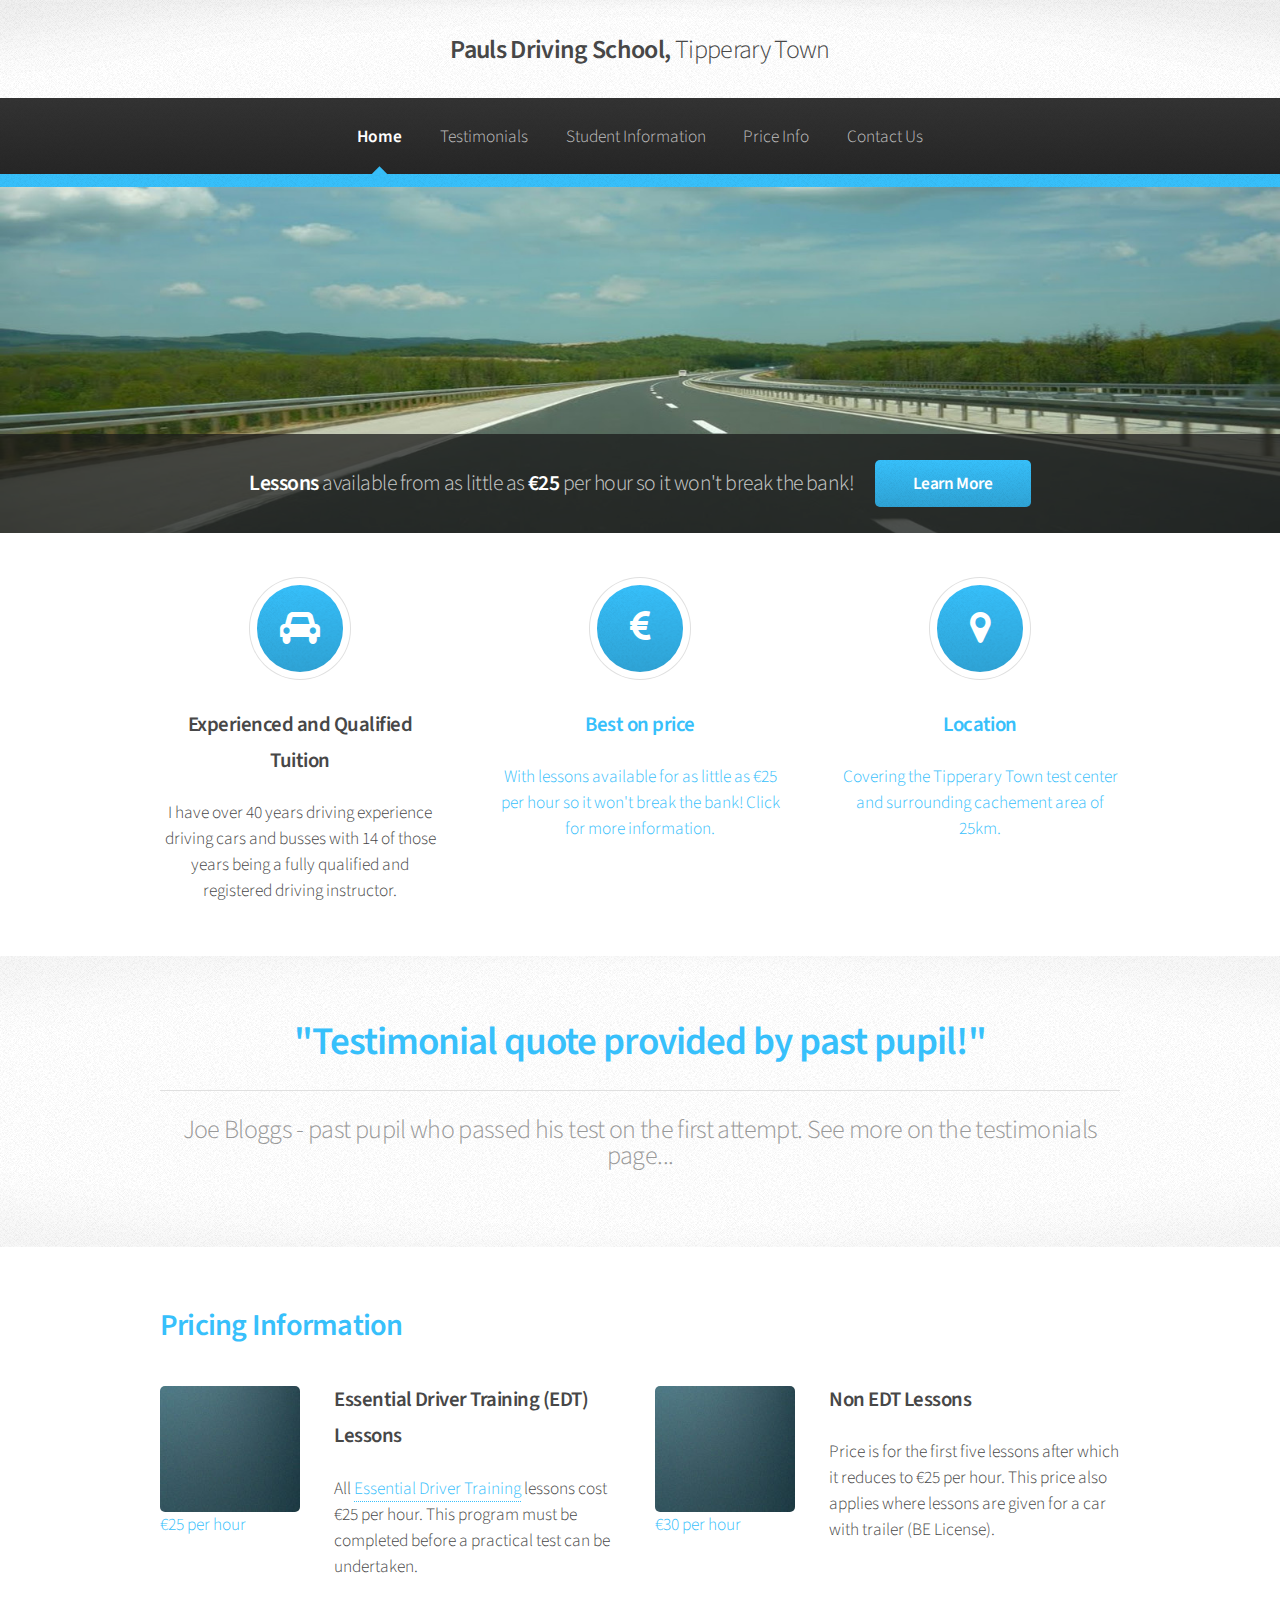
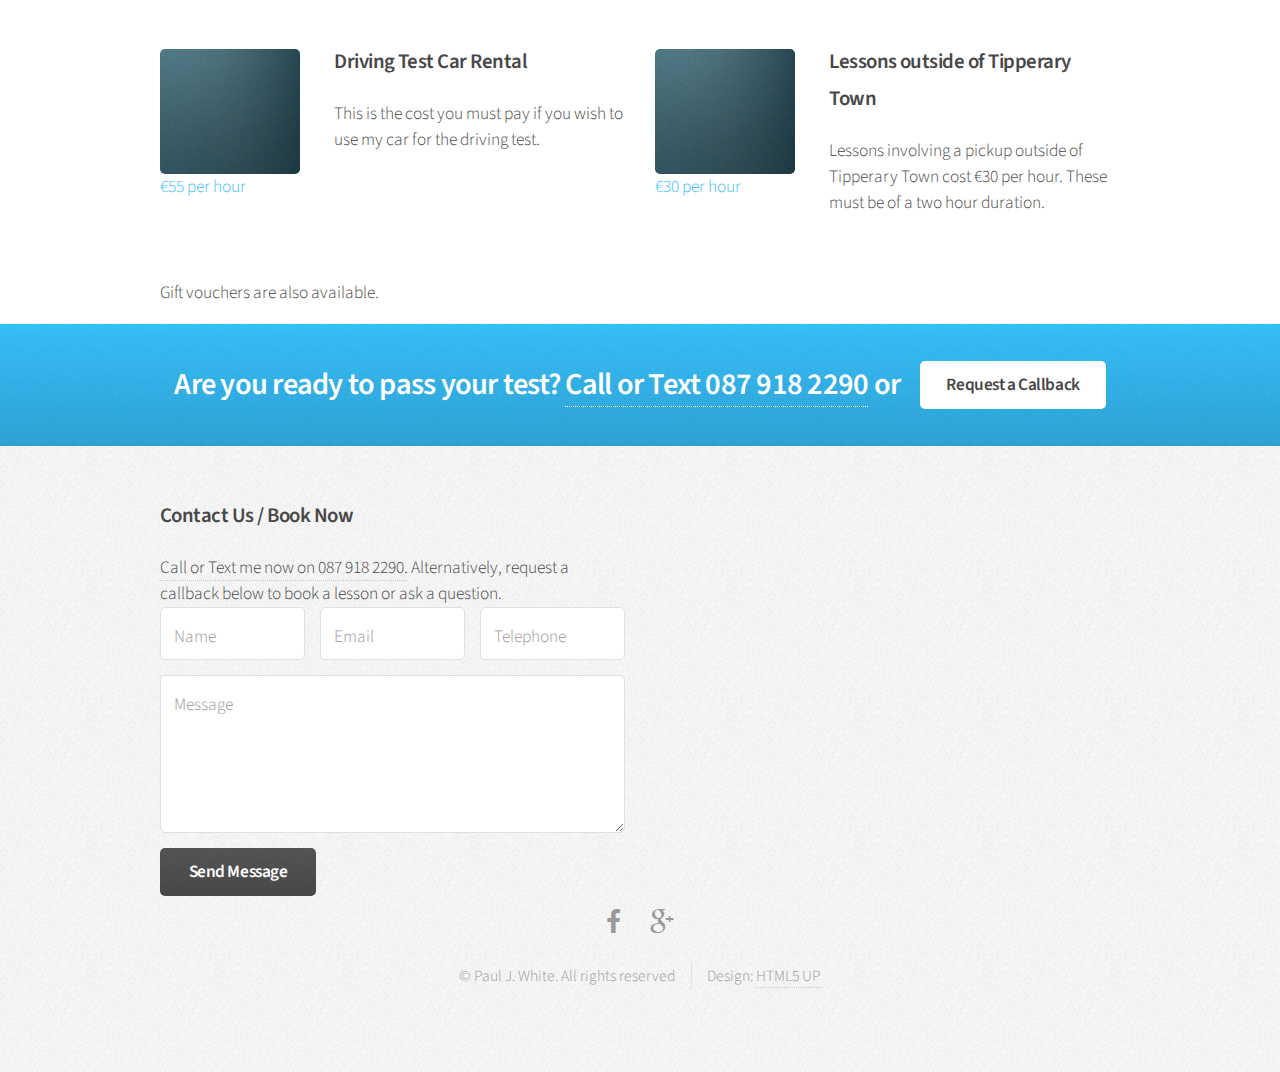
==== commit 56c9bf71: "More changes" ====
--- a/html/index.html
+++ b/html/index.html
@@ -6,7 +6,7 @@
 -->
 <html>
 	<head>
-		<title>Paul White Driving School</title>
+		<title>Pauls Driving School</title>
 		<meta http-equiv="content-type" content="text/html; charset=utf-8" />
 		<meta name="description" content="" />
 		<meta name="keywords" content="" />
@@ -29,7 +29,14 @@
 			<div id="header">
 						
 				<!-- Logo -->
-					<h1><a href="index.html" id="logo">Paul White <em>Driving School</em></a></h1>
+					<h1>
+
+						<a href="index.html" id="logo">
+
+							Pauls Driving School,
+							<em>Tipperary Town</em>
+						</a>						
+					</h1>
 				
 				<!-- Nav -->
 					<nav id="nav">
@@ -56,8 +63,8 @@
 							</li> -->
 							<li><a href="left-sidebar.html">Testimonials</a></li>
 							<li><a href="right-sidebar.html">Student Information</a></li>							
-							<li><a href="no-sidebar.html">Price Info</a></li>
-							<li><a href="two-sidebar.html">Contact Us</a></li>
+							<li><a href="#pricing-section-link">Price Info</a></li>
+							<li><a href="#book-now-section">Contact Us</a></li>
 						</ul>
 					</nav>
 
@@ -66,7 +73,7 @@
 		<!-- Banner -->
 			<section id="banner">
 				<header>
-					<h2>Tuition: <em>from an instructor with 14 years experience</em></h2>
+					<h2>Lessons <em>available from as little as </em>€25<em> per hour so it won't break the bank!</em></h2>
 					<a href="#learn-more" class="button">Learn More</a>
 				</header>
 			</section>
@@ -80,22 +87,28 @@
 							<div class="box highlight">
 								<i class="icon major fa-car"></i>
 								<h3>Experienced and Qualified Tuition</h3>
-								<p>Paul White has over 14 years driving instruction experience and holds the nationally recognised ADI qualification.</p>
+								<!-- <p>Paul White has over 14 years driving instruction experience and holds the nationally recognised ADI qualification.</p> -->
+								<p>I have over 40 years driving experience driving cars and busses with 14 of those years being a fully qualified and registered driving instructor.</p>
 							</div>
 						</section>
 						<section class="4u">
-							<div class="box highlight">
-								<i class="icon major fa-eur"></i>
-								<h3>Best on price</h3>
-								<p>With lessons available for as little as €25 per hour and special offers available for those who purchase in bulk it won't break the bank!</p>
-							</div>
-						</section>
+							<a href="#pricing-section-link">
+								<div class="box highlight">
+									<i class="icon major fa-eur"></i>
+									<h3>Best on price</h3>
+									<p>With lessons available for as little as €25 per hour so it won't break the bank! Click for more information.</p>
+								</div>
+							</a>
+						</section>
+
 						<section class="4u">
-							<div class="box highlight">
-								<i class="icon major fa-wrench"></i>
-								<h3>Probably Important</h3>
-								<p>Duis neque nisi, dapibus sed mattis et quis, nibh. Sed et dapibus nisl amet mattis, sed a rutrum accumsan sed. Suspendisse eu.</p>
-							</div>
+							<a target="_blank" href="https://www.google.ie/maps/preview?ie=UTF8&cid=12813922901848127756&q=Paul+White,+Driving+School&iwloc=A&gl=IE&hl=en">
+								<div class="box highlight">
+									<i class="icon major fa-map-marker"></i>
+									<h3>Location</h3>
+									<p>Covering the Tipperary Town test center and surrounding cachement area of 25km.</p>
+								</div>
+							</a>
 						</section>
 					</div>
 				</div>
@@ -105,31 +118,37 @@
 			<section class="wrapper style2">
 				<div class="container">
 					<header class="major">
-						<h2>A gigantic heading you can use for whatever</h2>
-						<p>With a much smaller subtitle hanging out just below it</p>
+						<a href="">
+							<h2>"Testimonial quote provided by past pupil!"</h2>
+							<p>Joe Bloggs - past pupil who passed his test on the first attempt. See more on the testimonials page...</p>
+						</a>						
 					</header>
 				</div>
 			</section>
 
 		<!-- Posts -->
-			<section class="wrapper style1">
-				<div class="container">
+			<section class="wrapper style1" style="display: block;">
+				<div class="container">
+					<a id="pricing-section-link"><h2>Pricing Information</h2></a>
+					
 					<div class="row">
-						<section class="6u">
-							<div class="box post">
-								<a href="#" class="image left"><img src="images/pic01.jpg" alt="" /></a>
-								<div class="inner">
-									<h3>The First Thing</h3>
-									<p>Duis neque nisi, dapibus sed mattis et quis, nibh. Sed et dapibus nisl amet mattis, sed a rutrum accumsan sed. Suspendisse eu.</p>
-								</div>
-							</div>
-						</section>
-						<section class="6u">
-							<div class="box post">
-								<a href="#" class="image left"><img src="images/pic02.jpg" alt="" /></a>
-								<div class="inner">
-									<h3>The Second Thing</h3>
-									<p>Duis neque nisi, dapibus sed mattis et quis, nibh. Sed et dapibus nisl amet mattis, sed a rutrum accumsan sed. Suspendisse eu.</p>
+						
+						<section class="6u">
+							<div class="box post">
+								<a href="#" class="image left"><img src="images/pic02.jpg" alt="" />€25 per hour</a>
+								<div class="inner">
+									<h3>Essential Driver Training (EDT) Lessons</h3>
+									<p>All  
+									<a target="_blank" href="http://www.rsa.ie/en/RSA/Learner-Drivers/Driver-Training/Car-Training-EDT/">Essential Driver Training</a> lessons cost €25 per hour. This program must be completed before a practical test can be undertaken.</p>
+								</div>
+							</div>
+						</section>
+						<section class="6u">
+							<div class="box post">
+								<a href="#" class="image left"><img src="images/pic02.jpg" alt="" />€30 per hour</a>
+								<div class="inner">
+									<h3>Non EDT Lessons</h3>
+									<p>Price is for the first five lessons after which it reduces to €25 per hour. This price also applies where lessons are given for a car with trailer (BE License).</p>
 								</div>
 							</div>
 						</section>
@@ -137,23 +156,32 @@
 					<div class="row">
 						<section class="6u">
 							<div class="box post">
-								<a href="#" class="image left"><img src="images/pic03.jpg" alt="" /></a>
-								<div class="inner">
-									<h3>The Third Thing</h3>
-									<p>Duis neque nisi, dapibus sed mattis et quis, nibh. Sed et dapibus nisl amet mattis, sed a rutrum accumsan sed. Suspendisse eu.</p>
-								</div>
-							</div>
-						</section>
-						<section class="6u">
-							<div class="box post">
-								<a href="#" class="image left"><img src="images/pic04.jpg" alt="" /></a>
-								<div class="inner">
-									<h3>The Fourth Thing</h3>
-									<p>Duis neque nisi, dapibus sed mattis et quis, nibh. Sed et dapibus nisl amet mattis, sed a rutrum accumsan sed. Suspendisse eu.</p>
-								</div>
-							</div>
-						</section>
-					</div>
+								<a href="#" class="image left"><img src="images/pic02.jpg" alt="" />€55 per hour</a>
+
+								<div class="inner">
+									<h3>Driving Test Car Rental</h3>
+									<p>This is the cost you must pay if you wish to use my car for the driving test.</p>
+								</div>
+							</div>
+						</section>
+						<section class="6u">
+							<div class="box post">
+								<a href="#" class="image left"><img src="images/pic02.jpg" alt="" />€30 per hour</a>
+								<div class="inner">
+									<h3>Lessons outside of Tipperary Town</h3>
+									<p>Lessons involving a pickup outside of Tipperary Town cost €30 per hour. These must be of a two hour duration.</p>
+								</div>
+							</div>
+						</section>
+					</div>
+	
+					<div class="row">
+						<section class="6u">
+							Gift vouchers are also available.
+						</section>
+				
+					</div>
+
 				</div>
 			</section>
 			
@@ -161,8 +189,8 @@
 			<section id="cta" class="wrapper style3">
 				<div class="container">
 					<header>
-						<h2>Are you ready to pass your test? Call 087 9026361 or </h2>
-						<a href="#book-now-section" class="button">Book a Lesson Now</a>
+						<h2>Are you ready to pass your test? <a href="tel:+353879182290">Call or Text 087 918 2290</a> or </h2>
+						<a href="#book-now-section" class="button">Request a Callback</a>
 					</header>
 				</div>
 			</section>
@@ -171,9 +199,9 @@
 			<div id="footer">
 				<div class="container">
 					<div class="row ">
-						<div class="6u">
-							<div class="row no-collapse-1">
-								<section class="6u">
+						<div class="4u" style="display: none">
+							<!-- <div class="row no-collapse-1"> -->
+								<section class="12u">
 									<h3>Useful Links</h3>
 									<ul class="links">
 										<li><a href="#">Mattis et quis rutrum</a></li>
@@ -185,19 +213,24 @@
 										<li><a href="#">Sed et dapibus mattis</a></li>
 									</ul>
 								</section>								
-							</div>
+							<!-- </div> -->
 						</div>
 						
 						<section class="6u">
 							<a id="book-now-section"><h3>Contact Us / Book Now</h3></a>
+							<a href="tel:+353879182290">Call or Text me now on 087 918 2290.</a>  
+							Alternatively, request a callback below to book a lesson or ask a question.
 							<form>
 								<div class="row half no-collapse-1">
-									<div class="6u">
+									<div class="4u">
 										<input type="text" name="name" id="name" placeholder="Name" />
 									</div>
-									<div class="6u">
+									<div class="4u">
 										<input type="email" name="email" id="email" placeholder="Email" />
 									</div>
+									<div class="4u">
+										<input type="text" name="telephone" id="telephone" placeholder="Telephone" />
+									</div>									
 								</div>
 								<div class="row half">
 									<div class="12u">
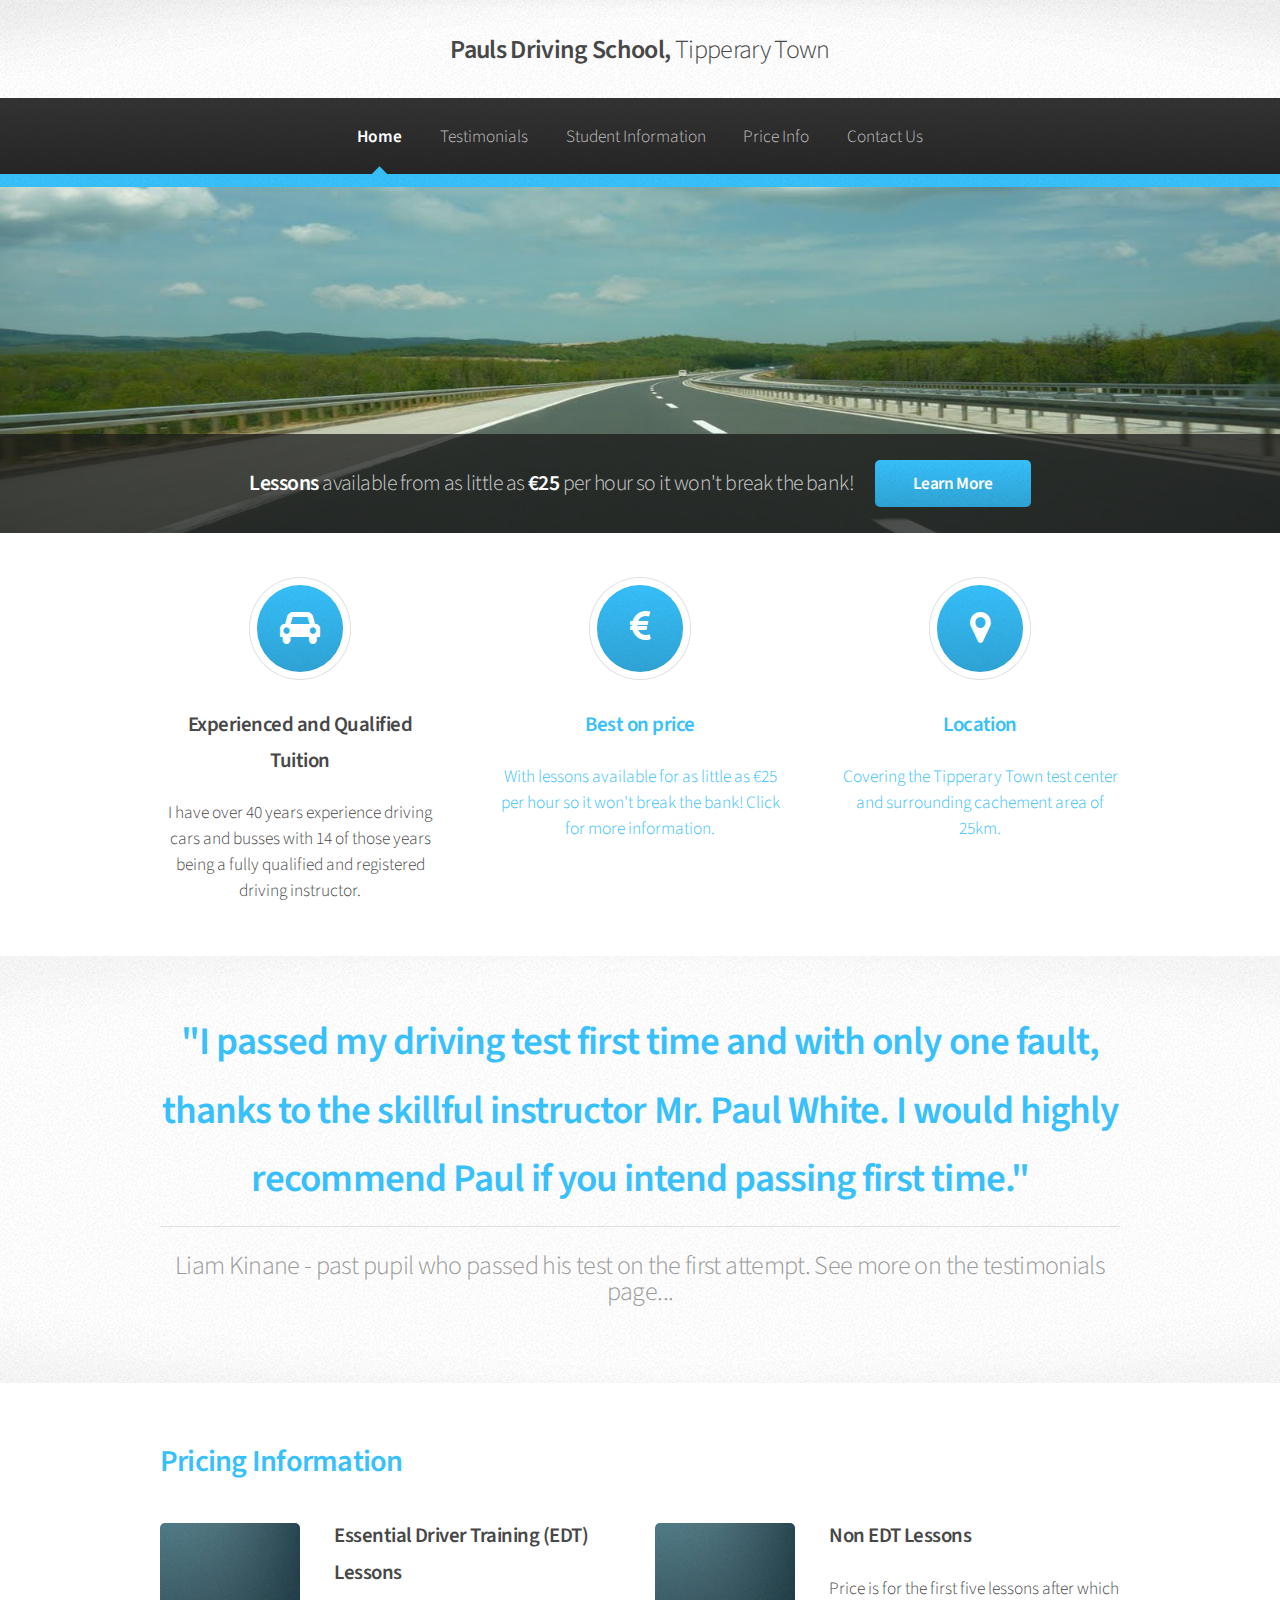
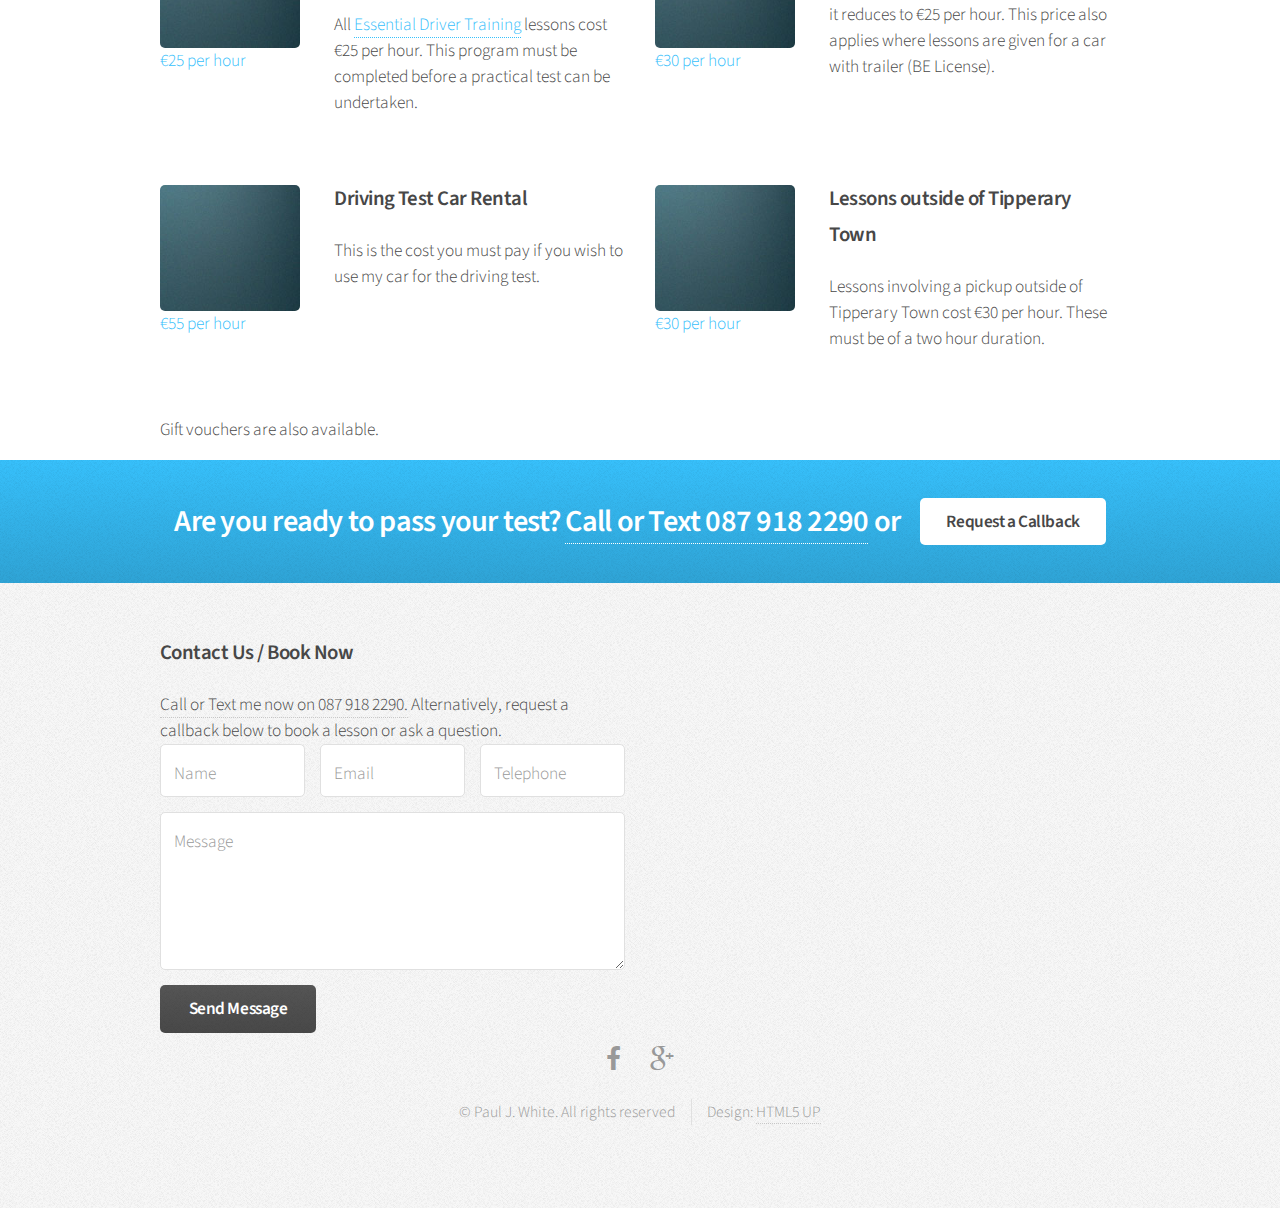
==== commit a52e41b6: "quote added" ====
--- a/html/index.html
+++ b/html/index.html
@@ -88,7 +88,7 @@
 								<i class="icon major fa-car"></i>
 								<h3>Experienced and Qualified Tuition</h3>
 								<!-- <p>Paul White has over 14 years driving instruction experience and holds the nationally recognised ADI qualification.</p> -->
-								<p>I have over 40 years driving experience driving cars and busses with 14 of those years being a fully qualified and registered driving instructor.</p>
+								<p>I have over 40 years experience driving cars and busses with 14 of those years being a fully qualified and registered driving instructor.</p>
 							</div>
 						</section>
 						<section class="4u">
@@ -119,8 +119,8 @@
 				<div class="container">
 					<header class="major">
 						<a href="">
-							<h2>"Testimonial quote provided by past pupil!"</h2>
-							<p>Joe Bloggs - past pupil who passed his test on the first attempt. See more on the testimonials page...</p>
+							<h2>"I passed my driving test first time and with only one fault, thanks to the skillful instructor Mr. Paul White. I would highly recommend Paul if you intend passing first time."</h2>
+							<p>Liam Kinane - past pupil who passed his test on the first attempt. See more on the testimonials page...</p>
 						</a>						
 					</header>
 				</div>
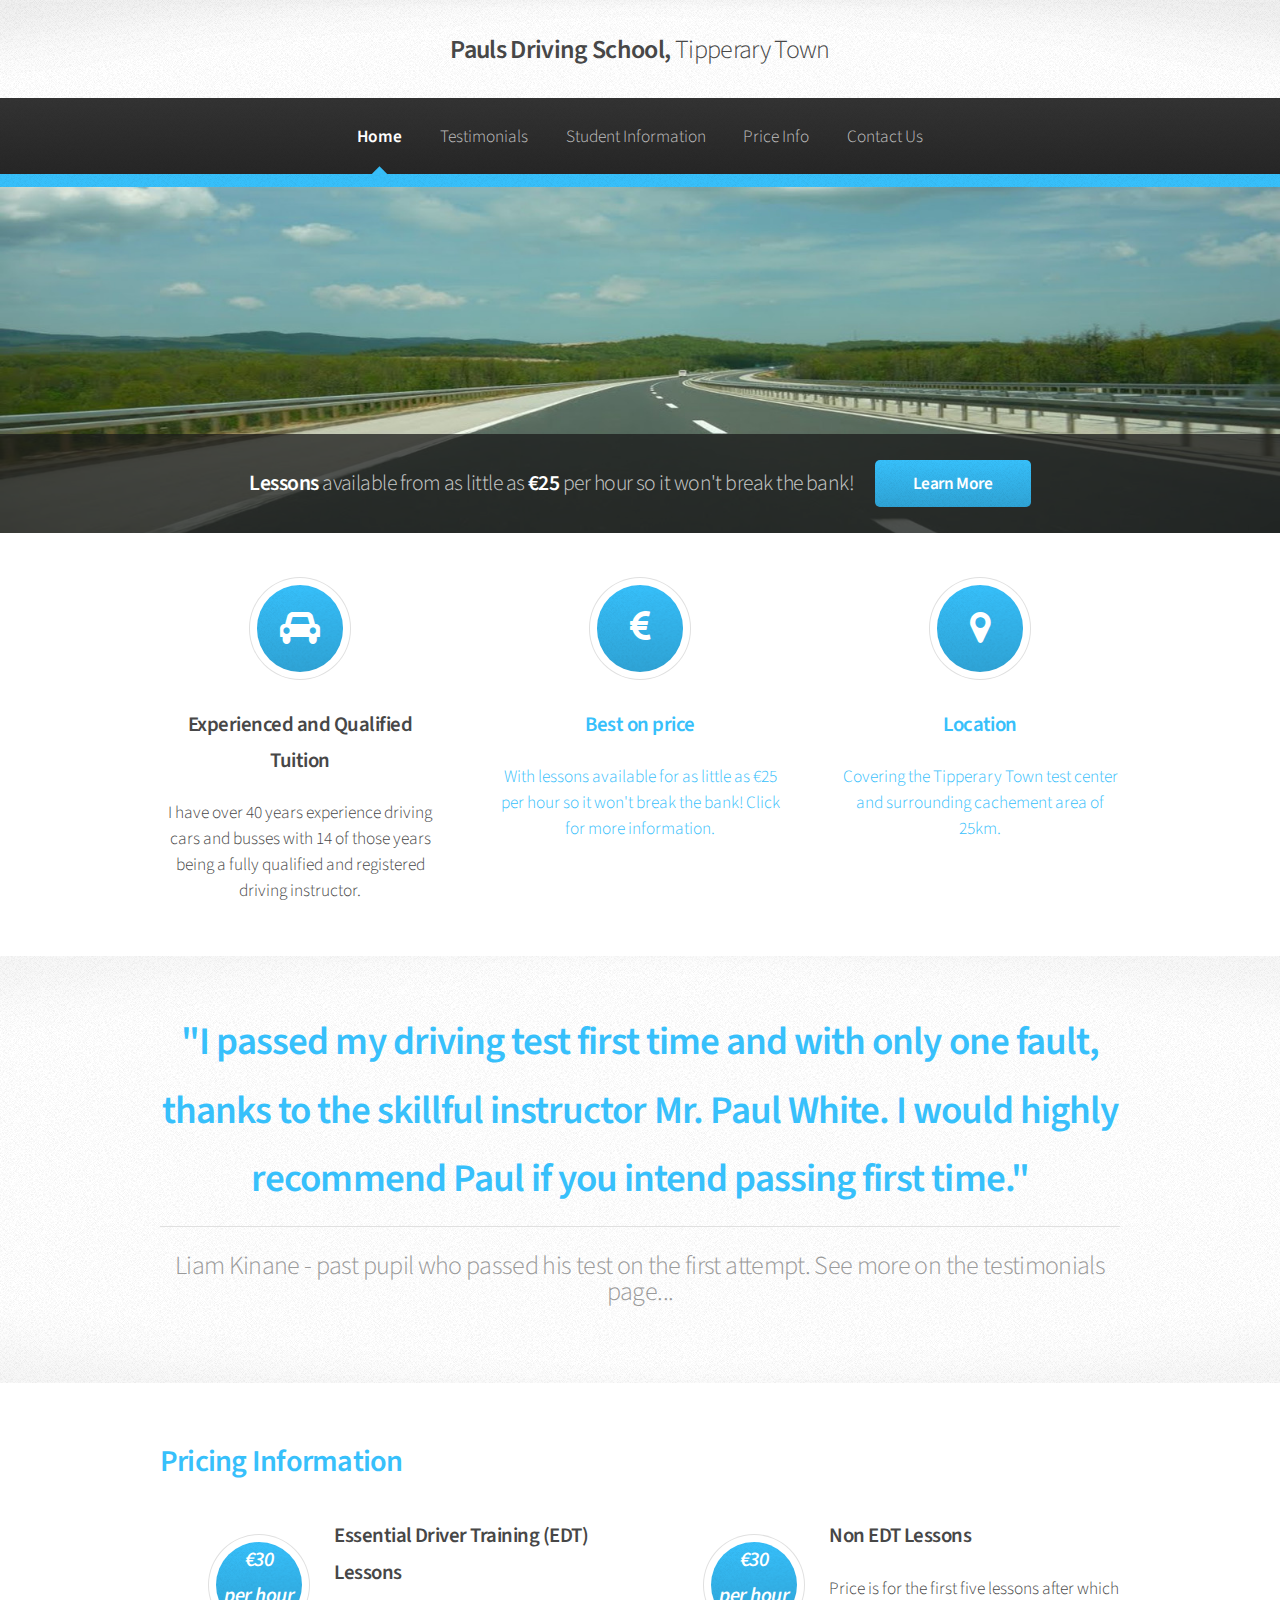
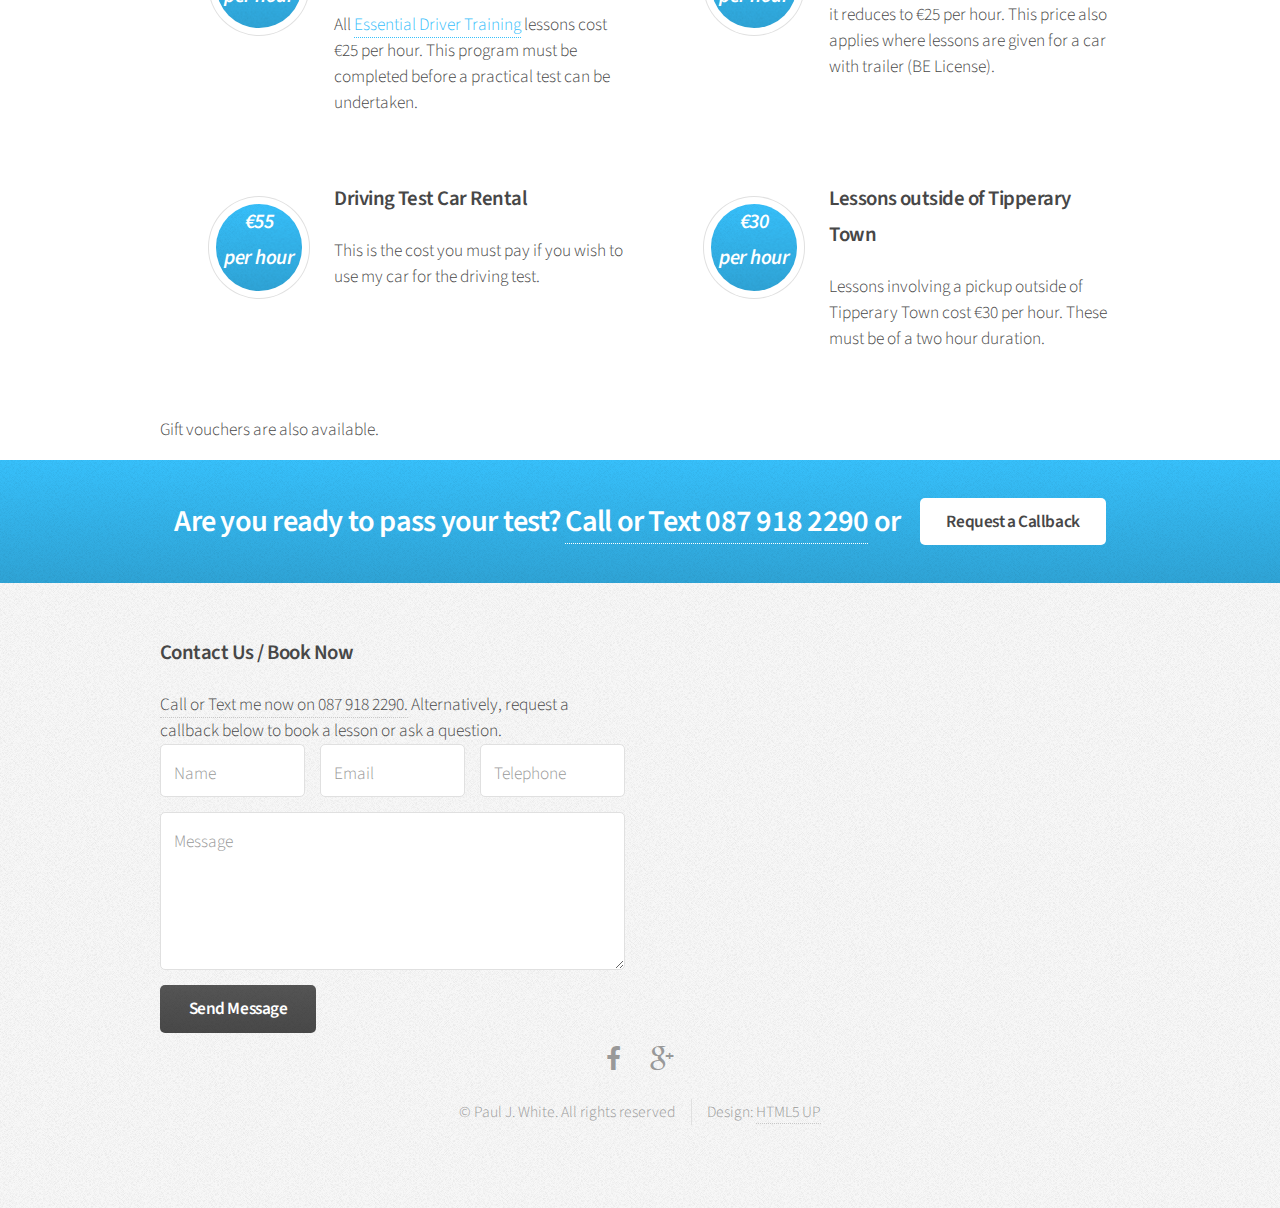
==== commit a408c621: "Fixed up the prices" ====
--- a/html/index.html
+++ b/html/index.html
@@ -135,7 +135,10 @@
 						
 						<section class="6u">
 							<div class="box post">
-								<a href="#" class="image left"><img src="images/pic02.jpg" alt="" />€25 per hour</a>
+								<div class="left" style="float: left; margin-left: 12%; margin-top: 5%">
+									<i class="icon major"><h3>€30<br />per hour</h3></i>
+								</div>
+
 								<div class="inner">
 									<h3>Essential Driver Training (EDT) Lessons</h3>
 									<p>All  
@@ -145,7 +148,9 @@
 						</section>
 						<section class="6u">
 							<div class="box post">
-								<a href="#" class="image left"><img src="images/pic02.jpg" alt="" />€30 per hour</a>
+								<div class="left" style="float: left; margin-left: 12%; margin-top: 5%">
+									<i class="icon major"><h3>€30<br />per hour</h3></i>
+								</div>
 								<div class="inner">
 									<h3>Non EDT Lessons</h3>
 									<p>Price is for the first five lessons after which it reduces to €25 per hour. This price also applies where lessons are given for a car with trailer (BE License).</p>
@@ -156,7 +161,9 @@
 					<div class="row">
 						<section class="6u">
 							<div class="box post">
-								<a href="#" class="image left"><img src="images/pic02.jpg" alt="" />€55 per hour</a>
+								<div class="left" style="float: left; margin-left: 12%; margin-top: 5%">
+									<i class="icon major"><h3>€55<br />per hour</h3></i>
+								</div>
 
 								<div class="inner">
 									<h3>Driving Test Car Rental</h3>
@@ -166,7 +173,9 @@
 						</section>
 						<section class="6u">
 							<div class="box post">
-								<a href="#" class="image left"><img src="images/pic02.jpg" alt="" />€30 per hour</a>
+								<div class="left" style="float: left; margin-left: 12%; margin-top: 5%">
+									<i class="icon major"><h3>€30<br />per hour</h3></i>
+								</div>
 								<div class="inner">
 									<h3>Lessons outside of Tipperary Town</h3>
 									<p>Lessons involving a pickup outside of Tipperary Town cost €30 per hour. These must be of a two hour duration.</p>
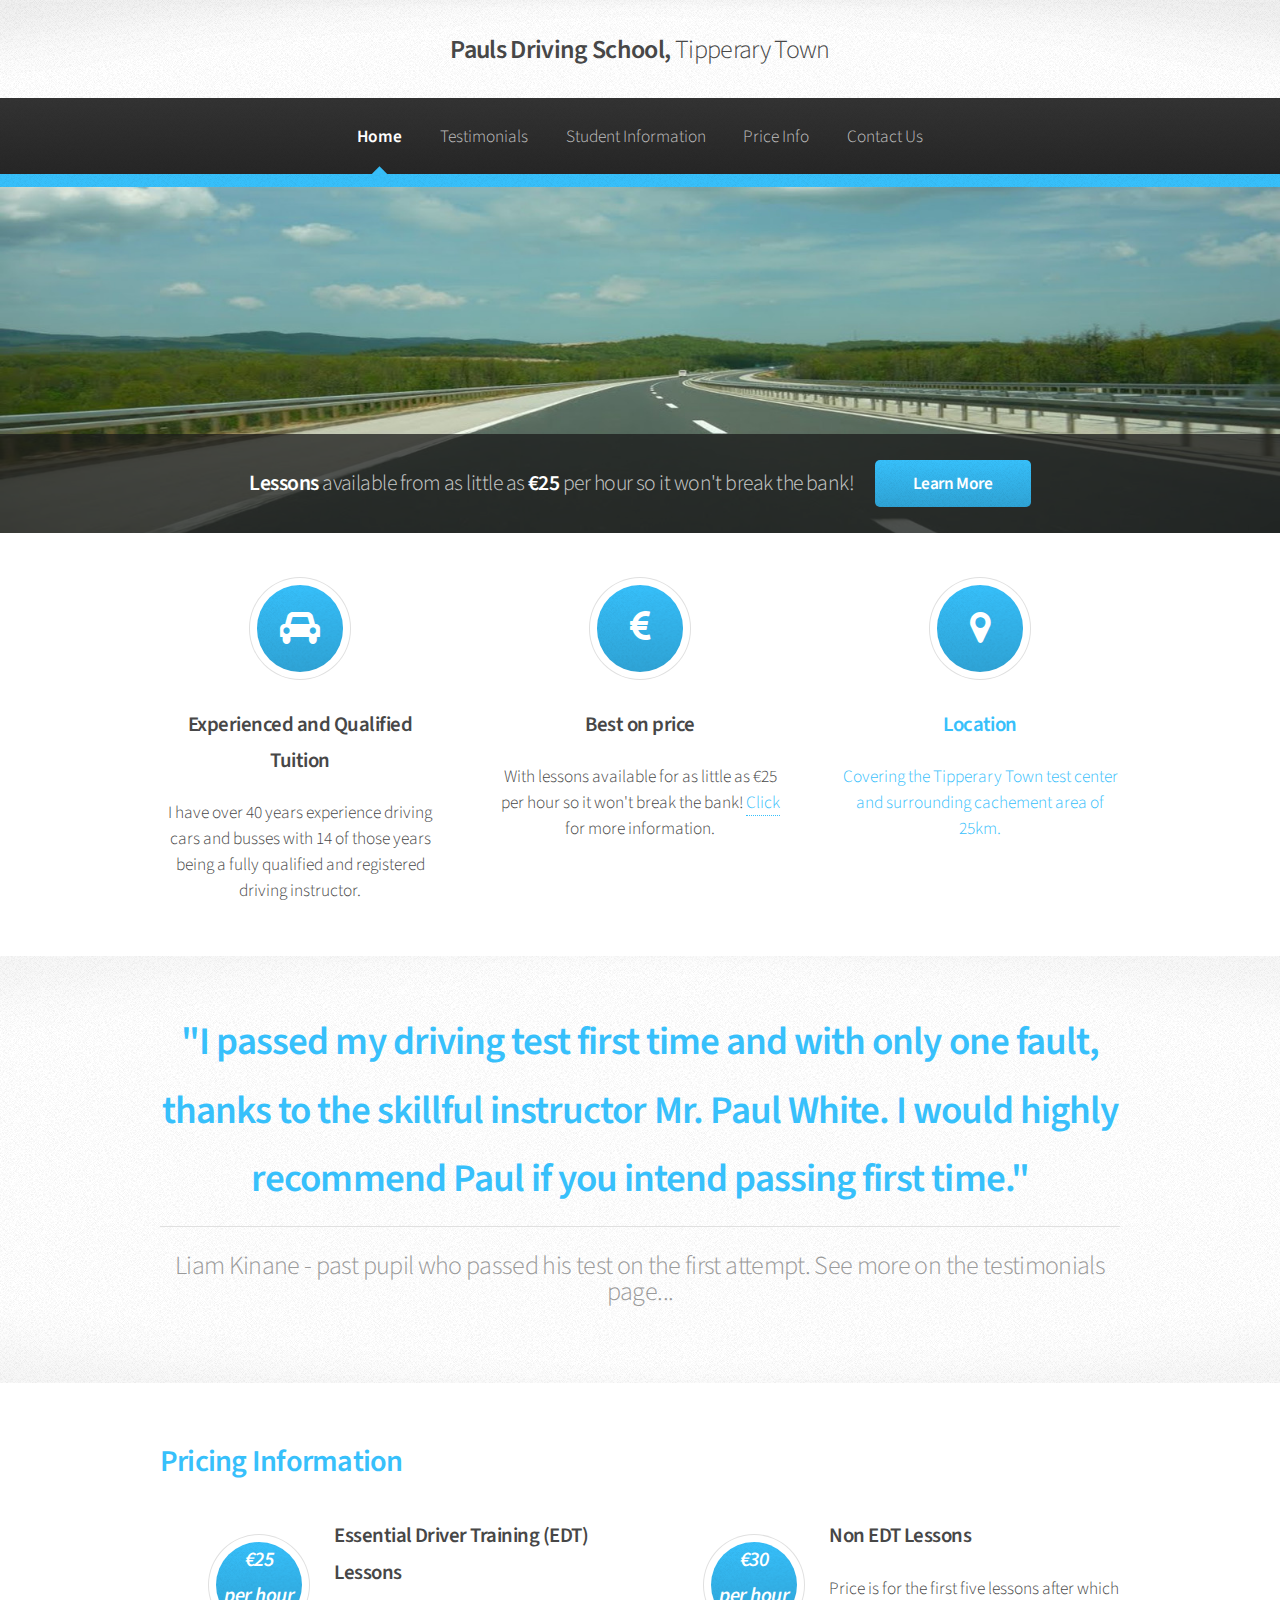
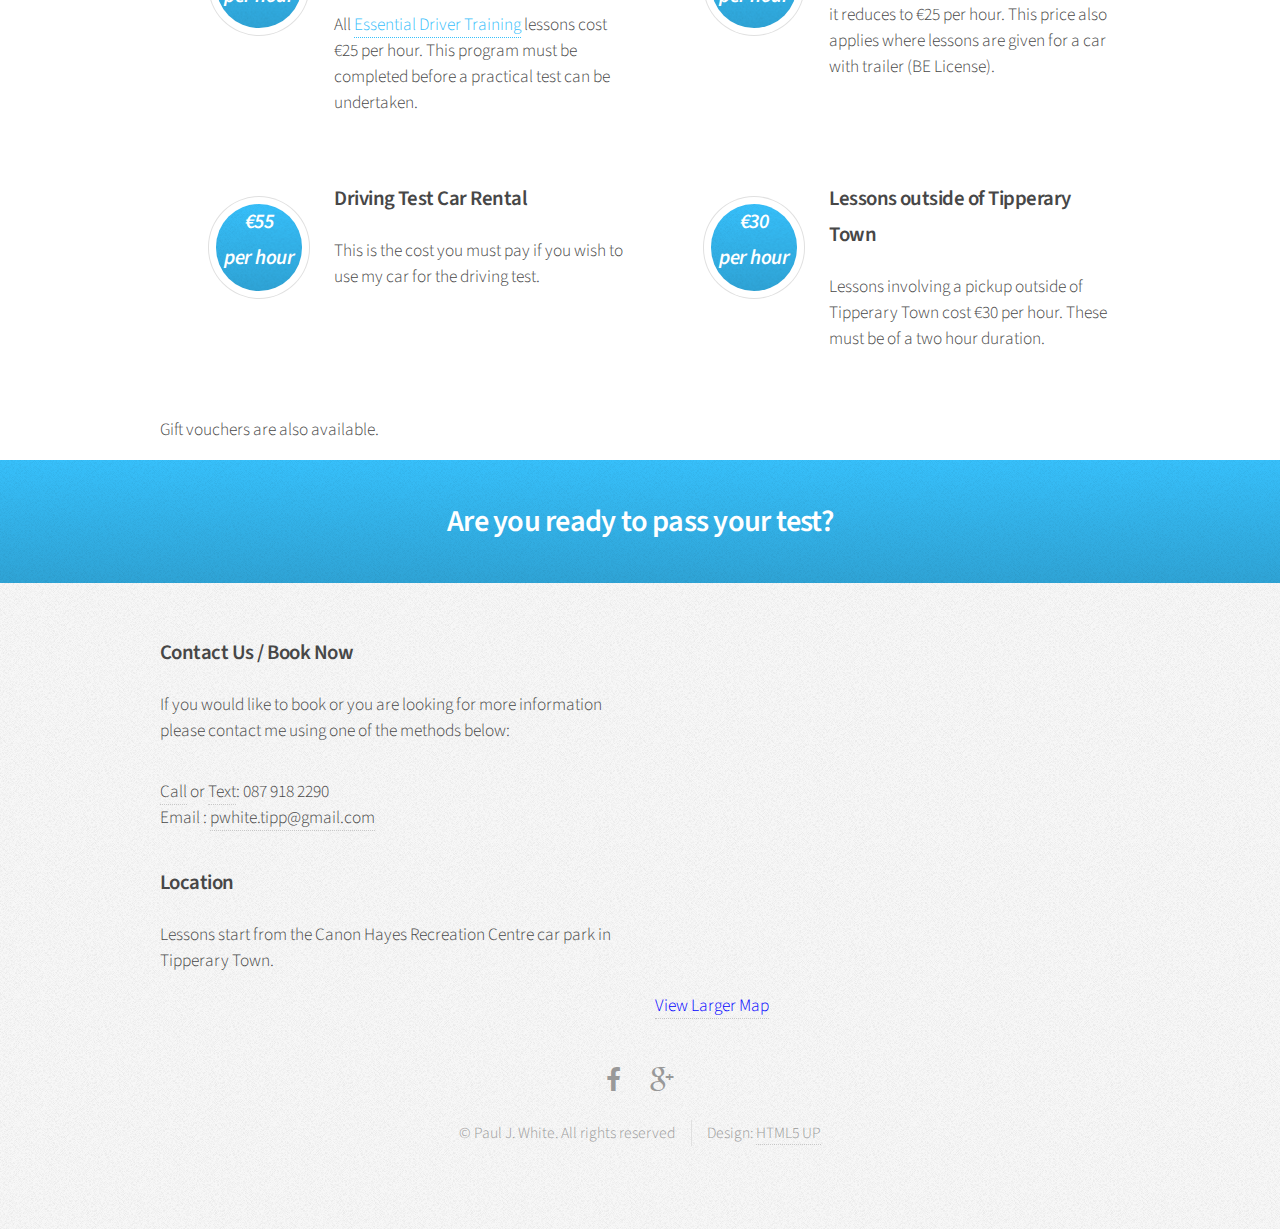
==== commit 650745e8: "Map added, contact from changed to email address." ====
--- a/html/index.html
+++ b/html/index.html
@@ -92,13 +92,13 @@
 							</div>
 						</section>
 						<section class="4u">
-							<a href="#pricing-section-link">
-								<div class="box highlight">
-									<i class="icon major fa-eur"></i>
-									<h3>Best on price</h3>
-									<p>With lessons available for as little as €25 per hour so it won't break the bank! Click for more information.</p>
-								</div>
-							</a>
+							
+							<div class="box highlight">
+								<i class="icon major fa-eur"></i>
+								<h3>Best on price</h3>
+								<p>With lessons available for as little as €25 per hour so it won't break the bank! <a href="#pricing-section-link">Click</a> for more information.</p>
+							</div>
+							
 						</section>
 
 						<section class="4u">
@@ -136,7 +136,7 @@
 						<section class="6u">
 							<div class="box post">
 								<div class="left" style="float: left; margin-left: 12%; margin-top: 5%">
-									<i class="icon major"><h3>€30<br />per hour</h3></i>
+									<i class="icon major"><h3 >€25<br />per hour</h3></i>
 								</div>
 
 								<div class="inner">
@@ -197,9 +197,9 @@
 		<!-- CTA -->
 			<section id="cta" class="wrapper style3">
 				<div class="container">
+
 					<header>
-						<h2>Are you ready to pass your test? <a href="tel:+353879182290">Call or Text 087 918 2290</a> or </h2>
-						<a href="#book-now-section" class="button">Request a Callback</a>
+						<h2>Are you ready to pass your test?</h2>
 					</header>
 				</div>
 			</section>
@@ -207,6 +207,30 @@
 		<!-- Footer -->
 			<div id="footer">
 				<div class="container">
+
+					<div class="row">
+						
+						<section class="6u">
+							<div class="box post">
+								<a id="book-now-section"><h3>Contact Us / Book Now</h3></a>
+								If you would like to book or you are looking for more information please contact me using one of the methods below:
+								<p>
+								<ul>
+									<li><a href="tel:+353879182290">Call</a> or <a href="sms://+353879182290">Text</a>: 087 918 2290</li>
+									<li>Email : <a href="mailto:pwhite.tipp@gmail.com">pwhite.tipp@gmail.com</a></li>
+								</ul>
+
+								<h3>Location</h3>
+								Lessons start from the Canon Hayes Recreation Centre car park in Tipperary Town.
+							</div>
+						</section>
+						<section class="6u">
+							<div class="box post">
+								<iframe width="425" height="350" frameborder="0" scrolling="no" marginheight="0" marginwidth="0" src="https://maps.google.ie/maps?f=q&amp;source=s_q&amp;hl=en&amp;geocode=&amp;q=Paul+White,+Driving+School,+South+Tipperary&amp;aq=0&amp;oq=paul+white&amp;sll=53.3834,-8.21775&amp;sspn=7.512787,21.643066&amp;ie=UTF8&amp;hq=Paul+White,+Driving+School,&amp;hnear=South+Tipperary,+County+Tipperary&amp;t=m&amp;ll=52.475148,-8.155642&amp;spn=0.075225,0.615048&amp;output=embed"></iframe><br /><small><a href="https://maps.google.ie/maps?f=q&amp;source=embed&amp;hl=en&amp;geocode=&amp;q=Paul+White,+Driving+School,+South+Tipperary&amp;aq=0&amp;oq=paul+white&amp;sll=53.3834,-8.21775&amp;sspn=7.512787,21.643066&amp;ie=UTF8&amp;hq=Paul+White,+Driving+School,&amp;hnear=South+Tipperary,+County+Tipperary&amp;t=m&amp;ll=52.475148,-8.155642&amp;spn=0.075225,0.615048" style="color:#0000FF;text-align:left">View Larger Map</a></small>						
+							</div>
+						</section>
+					</div>
+
 					<div class="row ">
 						<div class="4u" style="display: none">
 							<!-- <div class="row no-collapse-1"> -->
@@ -224,37 +248,7 @@
 								</section>								
 							<!-- </div> -->
 						</div>
-						
-						<section class="6u">
-							<a id="book-now-section"><h3>Contact Us / Book Now</h3></a>
-							<a href="tel:+353879182290">Call or Text me now on 087 918 2290.</a>  
-							Alternatively, request a callback below to book a lesson or ask a question.
-							<form>
-								<div class="row half no-collapse-1">
-									<div class="4u">
-										<input type="text" name="name" id="name" placeholder="Name" />
-									</div>
-									<div class="4u">
-										<input type="email" name="email" id="email" placeholder="Email" />
-									</div>
-									<div class="4u">
-										<input type="text" name="telephone" id="telephone" placeholder="Telephone" />
-									</div>									
-								</div>
-								<div class="row half">
-									<div class="12u">
-										<textarea name="message" id="message" placeholder="Message" rows="5"></textarea>
-									</div>
-								</div>
-								<div class="row half">
-									<div class="12u">
-										<ul class="actions">
-											<li><input type="submit" class="button alt" value="Send Message" /></li>
-										</ul>
-									</div>
-								</div>
-							</form>
-						</section>
+										
 					</div>
 				</div>
 
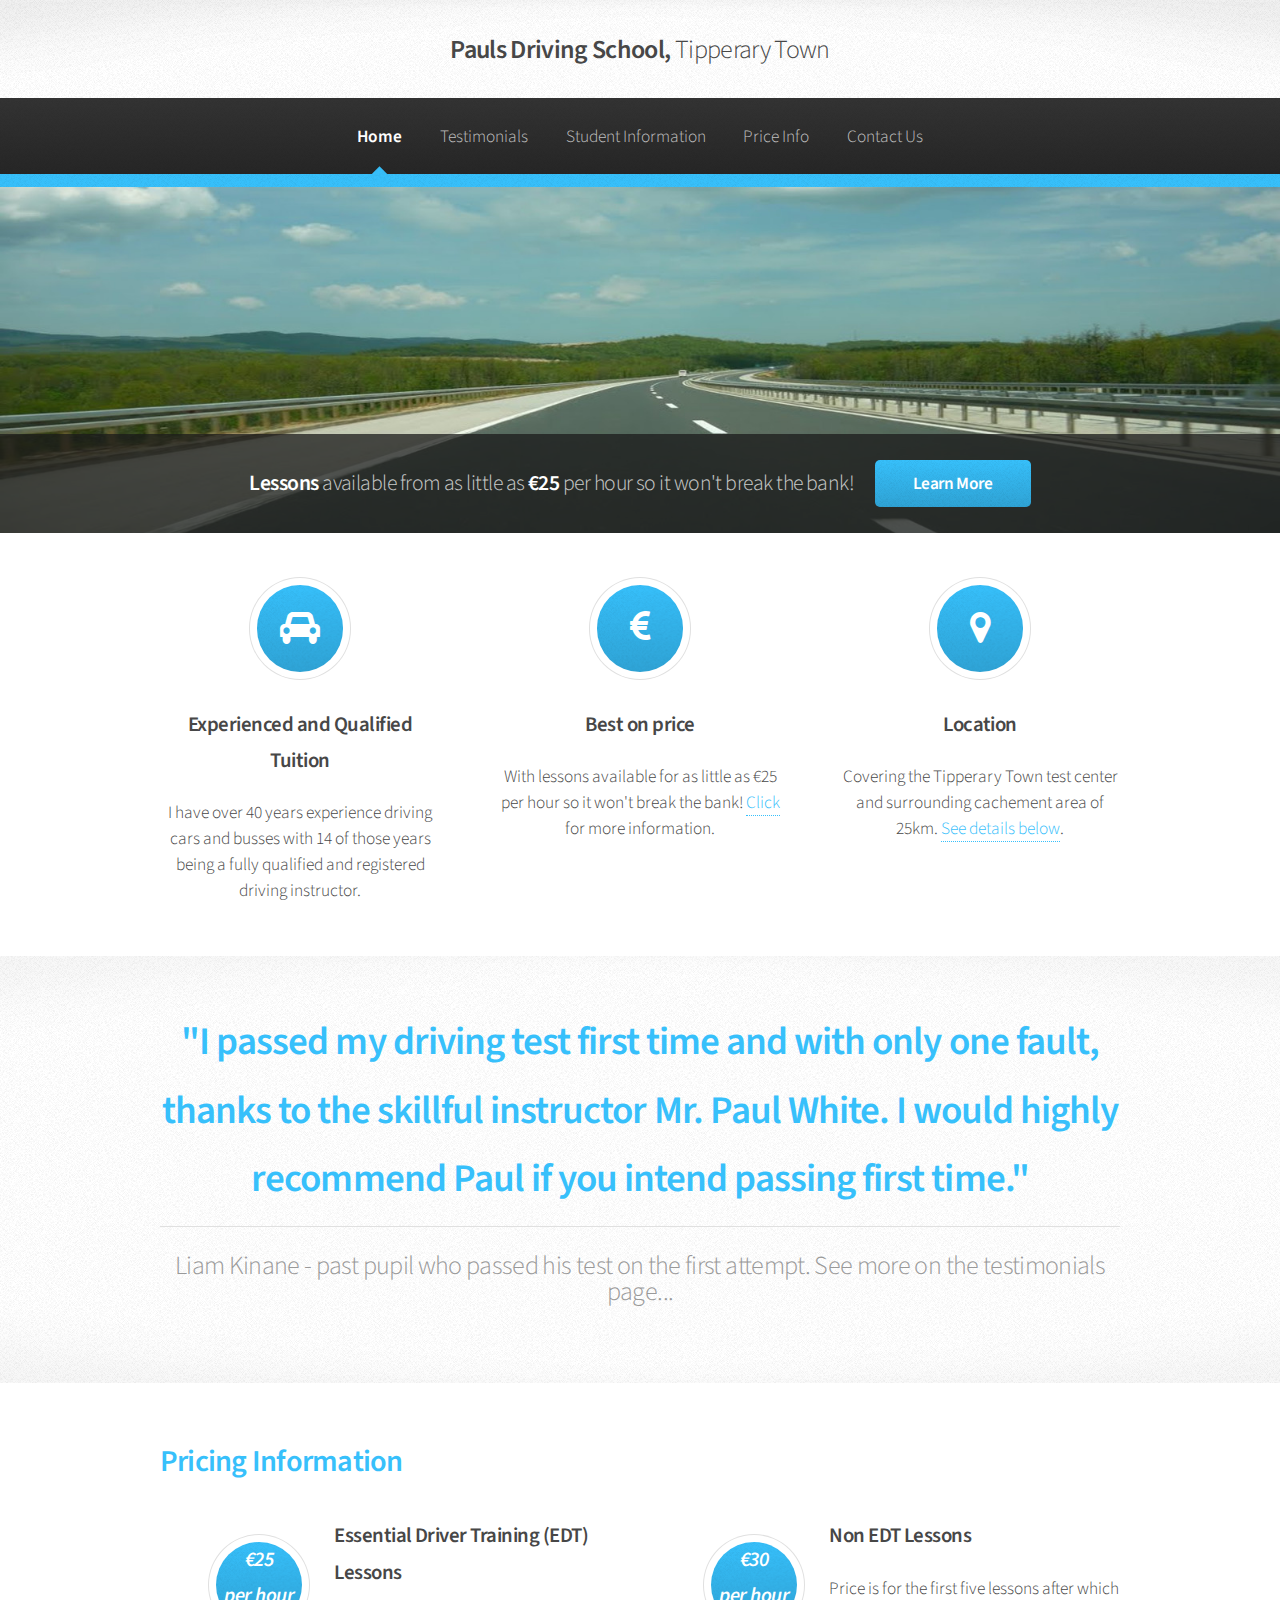
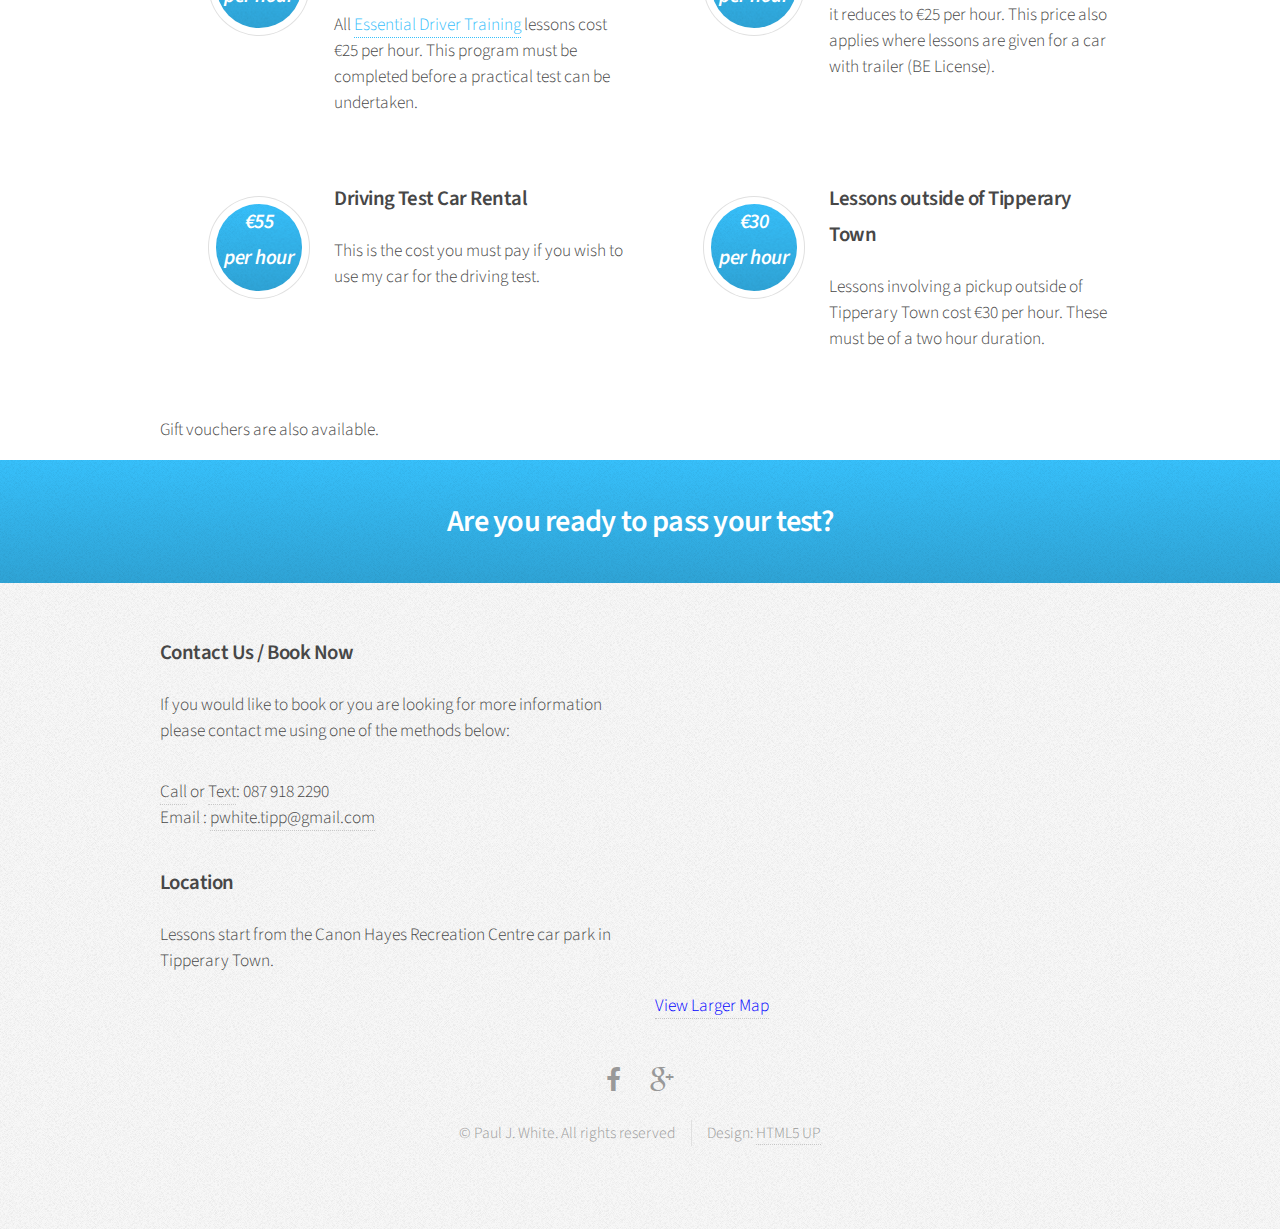
==== commit 20f8bf9d: "Added student info page" ====
--- a/html/index.html
+++ b/html/index.html
@@ -42,27 +42,8 @@
 					<nav id="nav">
 						<ul>
 							<li class="current"><a href="index.html">Home</a></li>
-<!-- 							<li>
-								<a href="">Dropdown</a>
-								<ul>
-									<li><a href="#">Lorem dolor</a></li>
-									<li><a href="#">Magna phasellus</a></li>
-									<li><a href="#">Etiam sed tempus</a></li>
-									<li>
-										<a href="">Submenu</a>
-										<ul>
-											<li><a href="#">Lorem dolor</a></li>
-											<li><a href="#">Phasellus magna</a></li>
-											<li><a href="#">Magna phasellus</a></li>
-											<li><a href="#">Etiam nisl</a></li>
-											<li><a href="#">Veroeros feugiat</a></li>
-										</ul>
-									</li>
-									<li><a href="#">Veroeros feugiat</a></li>
-								</ul>
-							</li> -->
 							<li><a href="left-sidebar.html">Testimonials</a></li>
-							<li><a href="right-sidebar.html">Student Information</a></li>							
+							<li><a href="info.html">Student Information</a></li>							
 							<li><a href="#pricing-section-link">Price Info</a></li>
 							<li><a href="#book-now-section">Contact Us</a></li>
 						</ul>
@@ -102,13 +83,13 @@
 						</section>
 
 						<section class="4u">
-							<a target="_blank" href="https://www.google.ie/maps/preview?ie=UTF8&cid=12813922901848127756&q=Paul+White,+Driving+School&iwloc=A&gl=IE&hl=en">
-								<div class="box highlight">
-									<i class="icon major fa-map-marker"></i>
-									<h3>Location</h3>
-									<p>Covering the Tipperary Town test center and surrounding cachement area of 25km.</p>
-								</div>
-							</a>
+							
+							<div class="box highlight">
+								<i class="icon major fa-map-marker"></i>
+								<h3>Location</h3>
+								<p>Covering the Tipperary Town test center and surrounding cachement area of 25km. <a href="#book-now-section">See details below</a>.</p>
+							</div>
+							
 						</section>
 					</div>
 				</div>
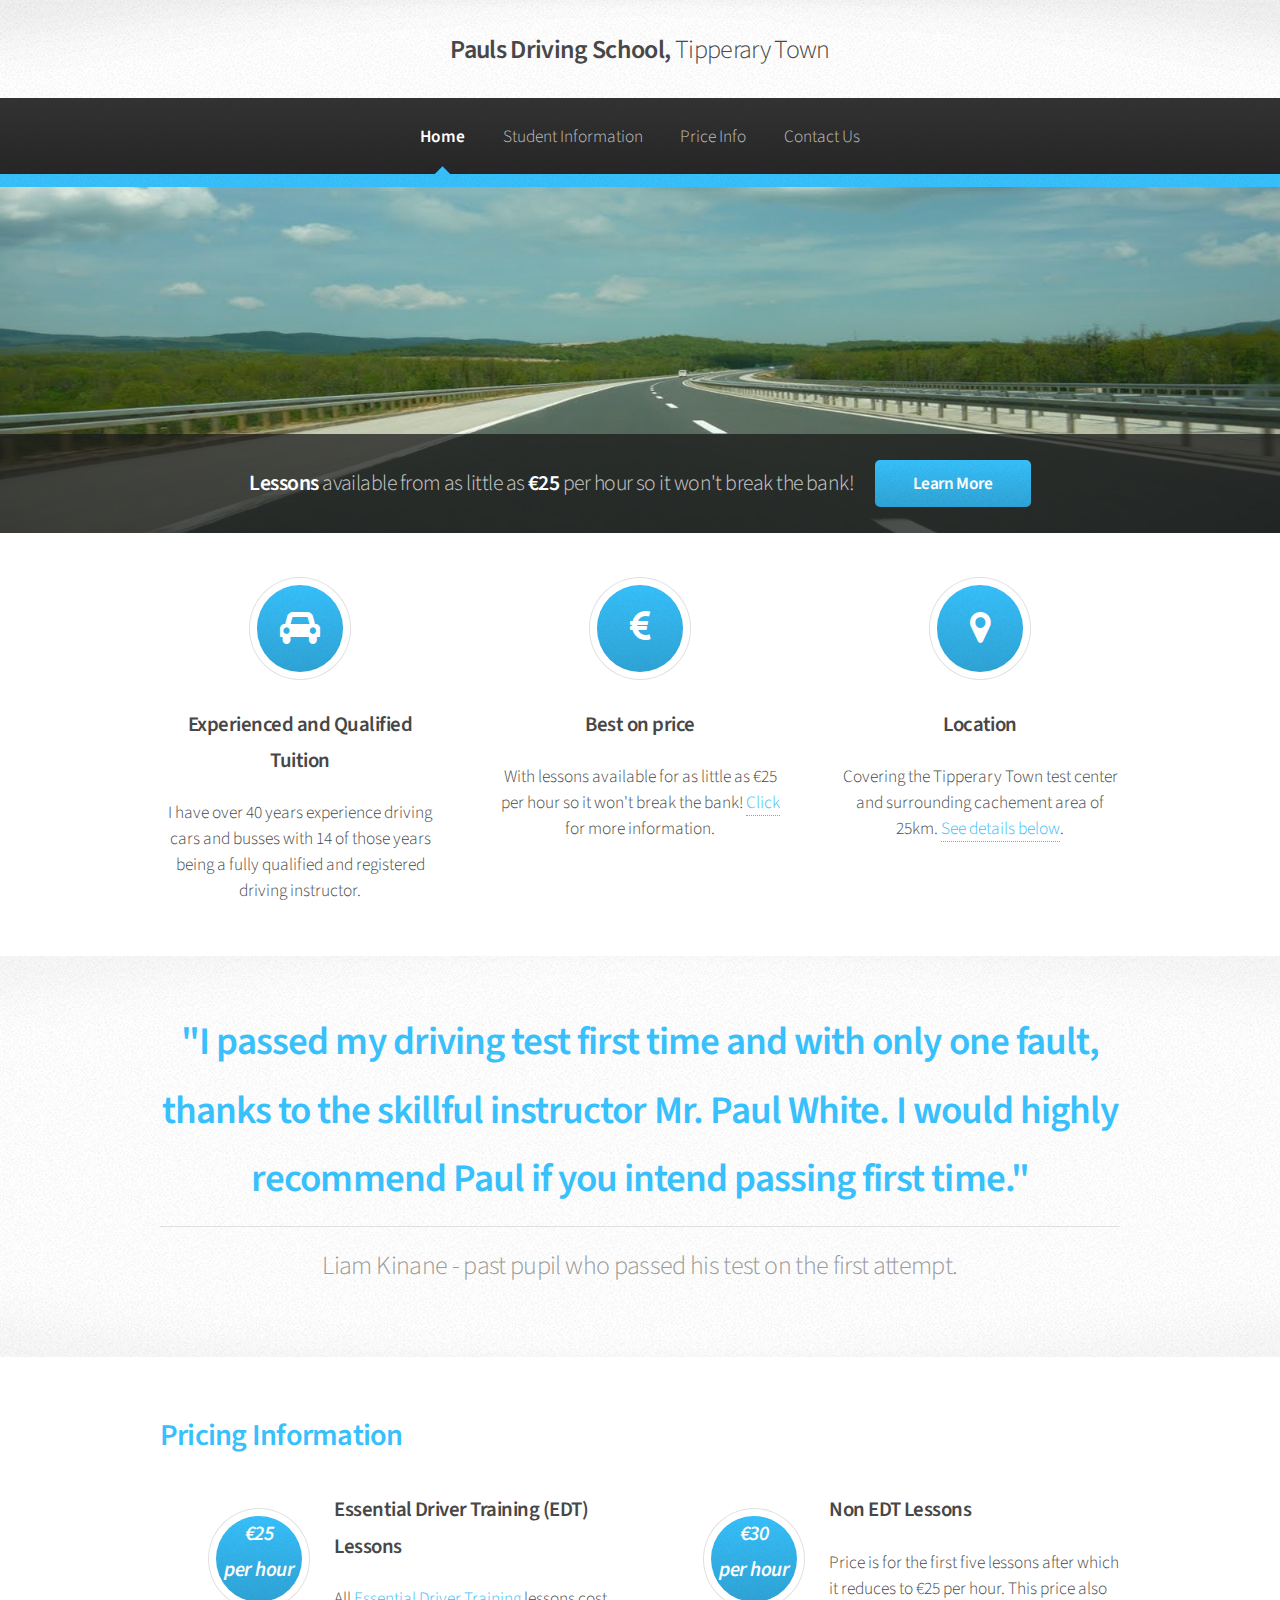
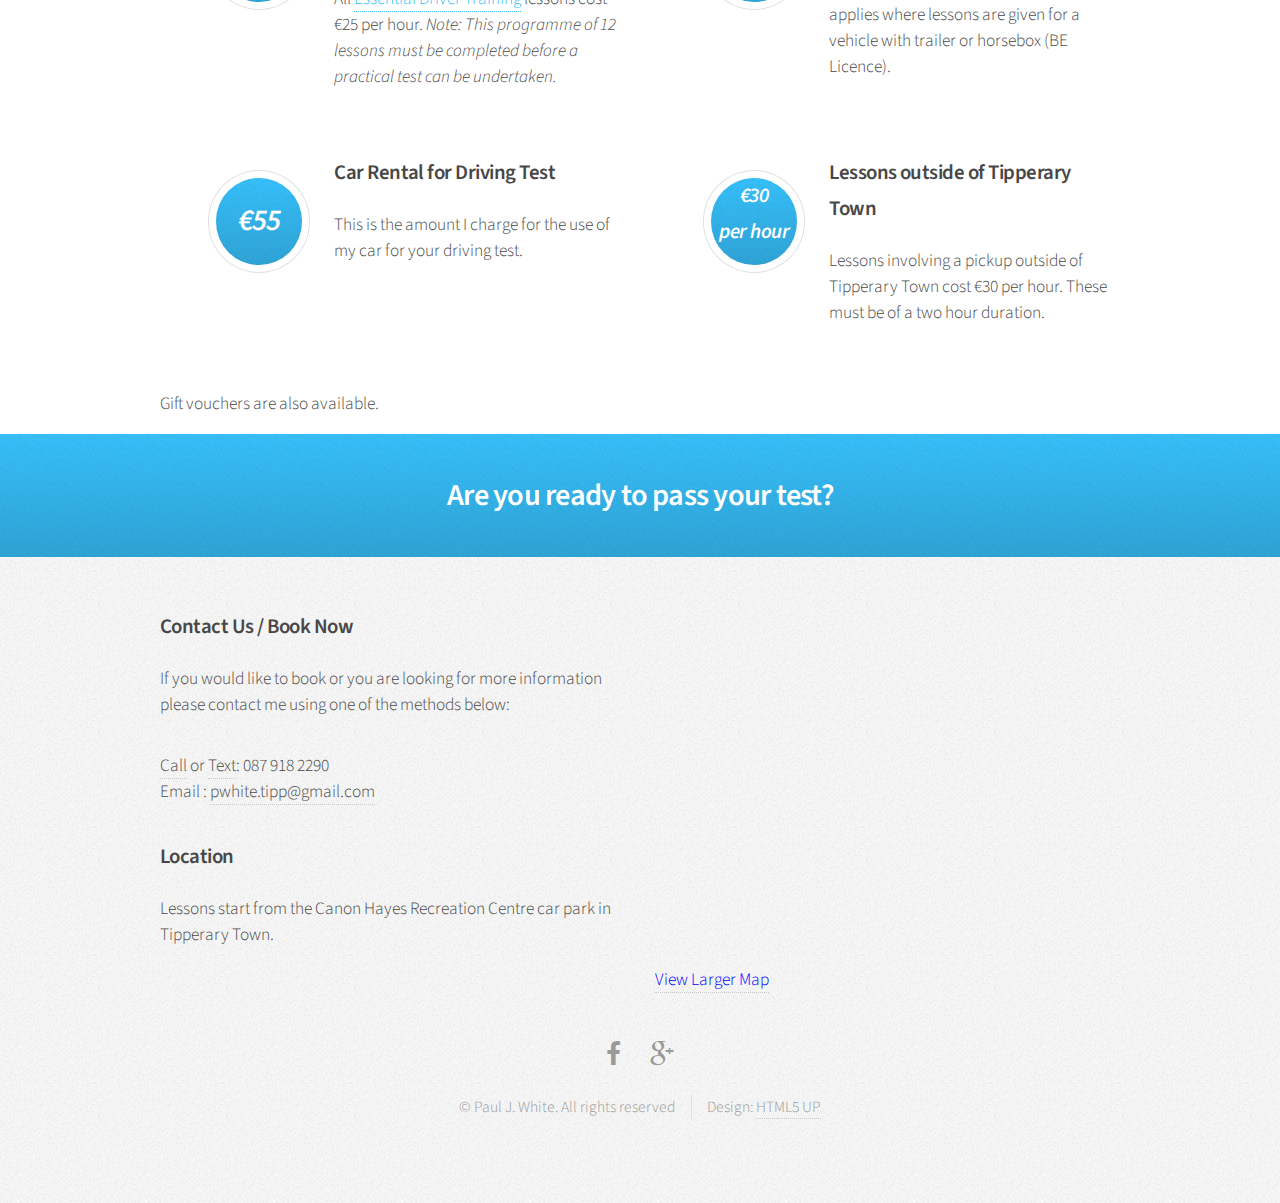
==== commit 34c71045: "Some testimonials added" ====
--- a/html/index.html
+++ b/html/index.html
@@ -16,6 +16,26 @@
 		<script src="js/skel.min.js"></script>
 		<script src="js/skel-layers.min.js"></script>
 		<script src="js/init.js"></script>
+		<script type="text/javascript">
+		/*
+			$( document ).ready(function() {
+				console.log( "ready! 1" );
+				$("#test2").fadeOut(1);
+				setTimeout(function(){
+					console.log( "ready! 2" );
+					$("#test1").fadeOut(3000);
+					setTimeout(function(){
+						console.log( "ready! 3" );
+						$("#test2").fadeIn(3000);
+					}, 3000);
+				}, 3000);
+				
+				
+				
+    			
+			});
+			*/
+		</script>
 		<noscript>
 			<link rel="stylesheet" href="css/skel.css" />
 			<link rel="stylesheet" href="css/style.css" />
@@ -42,7 +62,7 @@
 					<nav id="nav">
 						<ul>
 							<li class="current"><a href="index.html">Home</a></li>
-							<li><a href="left-sidebar.html">Testimonials</a></li>
+							<!--<li><a href="left-sidebar.html">Testimonials</a></li>-->
 							<li><a href="info.html">Student Information</a></li>							
 							<li><a href="#pricing-section-link">Price Info</a></li>
 							<li><a href="#book-now-section">Contact Us</a></li>
@@ -97,14 +117,22 @@
 
 		<!-- Gigantic Heading -->
 			<section class="wrapper style2">
-				<div class="container">
+				<div id="test1" class="container">
 					<header class="major">
 						<a href="">
 							<h2>"I passed my driving test first time and with only one fault, thanks to the skillful instructor Mr. Paul White. I would highly recommend Paul if you intend passing first time."</h2>
-							<p>Liam Kinane - past pupil who passed his test on the first attempt. See more on the testimonials page...</p>
+							<p>Liam Kinane - past pupil who passed his test on the first attempt.</p>
 						</a>						
 					</header>
 				</div>
+				<div id="test2" class="container" style="display: none">
+					<header class="major">
+						<a href="">
+							<h2>"I would definitely recommend Paul White as a driving instructor. I passed my driving test on my first attempt. Thanks so much for your support and patience."</h2>
+							<p>Liz O'Brien - past pupil who passed his test on the first attempt.</p>
+						</a>						
+					</header>
+				</div>				
 			</section>
 
 		<!-- Posts -->
@@ -123,7 +151,7 @@
 								<div class="inner">
 									<h3>Essential Driver Training (EDT) Lessons</h3>
 									<p>All  
-									<a target="_blank" href="http://www.rsa.ie/en/RSA/Learner-Drivers/Driver-Training/Car-Training-EDT/">Essential Driver Training</a> lessons cost €25 per hour. This program must be completed before a practical test can be undertaken.</p>
+									<a target="_blank" href="http://www.rsa.ie/en/RSA/Learner-Drivers/Driver-Training/Car-Training-EDT/">Essential Driver Training</a> lessons cost €25 per hour. <i>Note: This programme of 12 lessons must be completed before a practical test can be undertaken.</i></p>
 								</div>
 							</div>
 						</section>
@@ -134,21 +162,21 @@
 								</div>
 								<div class="inner">
 									<h3>Non EDT Lessons</h3>
-									<p>Price is for the first five lessons after which it reduces to €25 per hour. This price also applies where lessons are given for a car with trailer (BE License).</p>
-								</div>
-							</div>
-						</section>
-					</div>
-					<div class="row">
-						<section class="6u">
-							<div class="box post">
-								<div class="left" style="float: left; margin-left: 12%; margin-top: 5%">
-									<i class="icon major"><h3>€55<br />per hour</h3></i>
-								</div>
-
-								<div class="inner">
-									<h3>Driving Test Car Rental</h3>
-									<p>This is the cost you must pay if you wish to use my car for the driving test.</p>
+									<p>Price is for the first five lessons after which it reduces to €25 per hour. This price also applies where lessons are given for a vehicle with trailer or horsebox (BE Licence).</p>
+								</div>
+							</div>
+						</section>
+					</div>
+					<div class="row">
+						<section class="6u">
+							<div class="box post">
+								<div class="left" style="float: left; margin-left: 12%; margin-top: 5%">
+									<i class="icon major"><h2 style="margin-top: 18%">€55</h2></i>
+								</div>
+
+								<div class="inner">
+									<h3>Car Rental for Driving Test</h3>
+									<p>This is the amount I charge for the use of my car for your driving test.</p>
 								</div>
 							</div>
 						</section>
